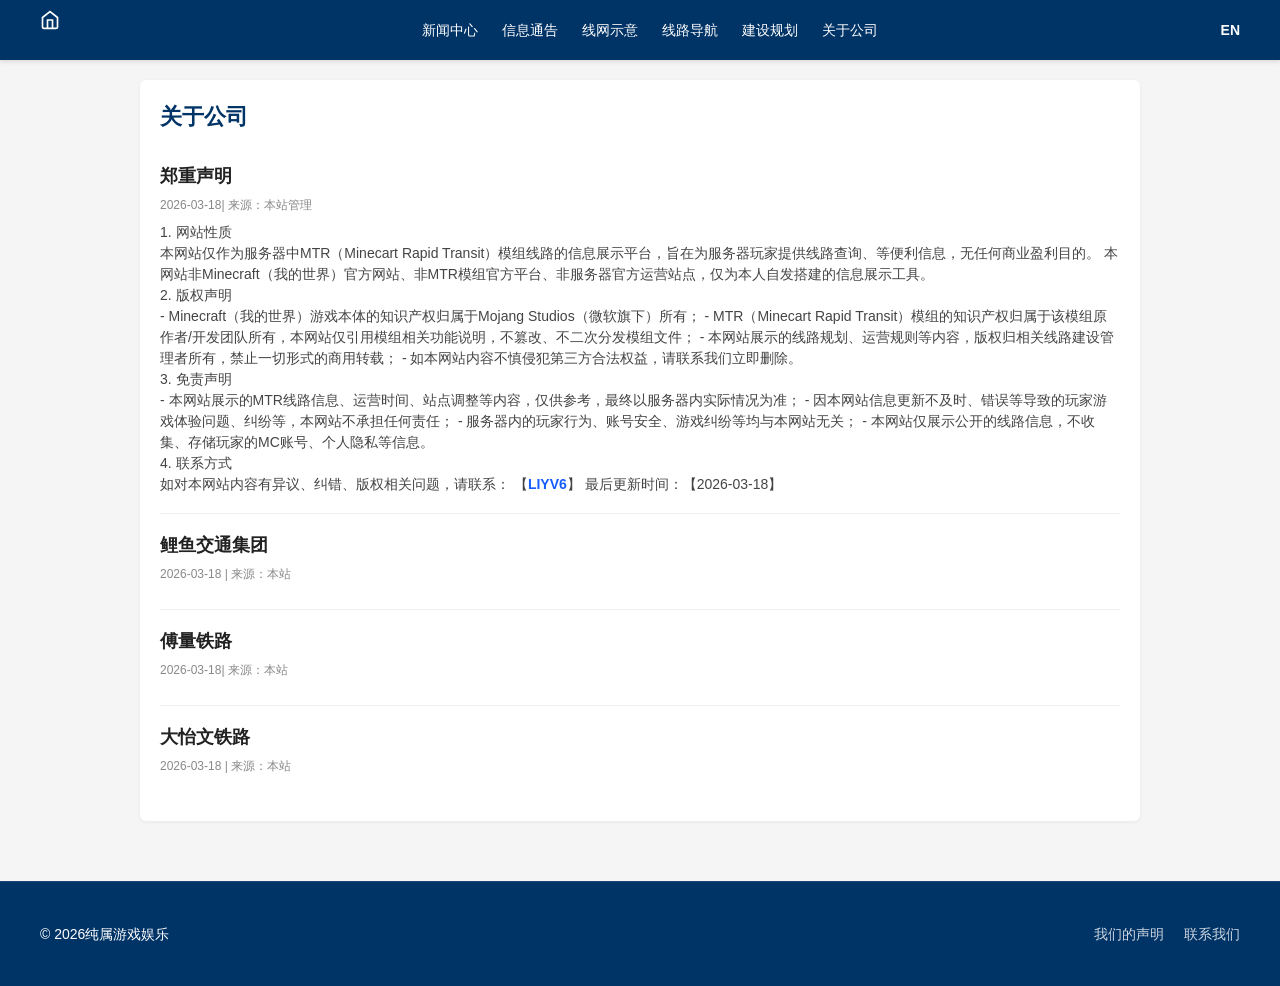
==== aboutcompany.html @ 9ed25877 "Add files via upload" ====
<!DOCTYPE html>
<html lang="zh-CN">
<head>
    <meta charset="UTF-8">
    <meta http-equiv="X-UA-Compatible" content="IE=edge">
    <meta name="viewport" content="width=device-width, initial-scale=1.0">
    <title>建设规划 - 服务器轨道交通一览</title>
    <link rel="stylesheet" href="css/style.css">
</head>
<body>
    <!-- 页面头部：主导航功能区，层级最高 -->
    <header class="site-header">
        <div class="header-container">
            <!-- 左侧-->
            <div class="logo-area">
                <!-- 首页-->
                <a href="index.html" class="home-icon">
                    <svg width="20" height="20" viewBox="0 0 24 24" fill="none" stroke="white" stroke-width="2">
                        <path d="M3 9l9-7 9 7v11a2 2 0 0 1-2 2H5a2 2 0 0 1-2-2z"></path>
                        <polyline points="9 22 9 12 15 12 15 22"></polyline>
                    </svg>
                </a>
            </div>

            <!-- 主导航菜单-->
            <nav class="main-nav">
                <ul class="nav-list">
                    <li class="nav-item"><a href="news.html" class="nav-link">新闻中心</a></li>
                    <li class="nav-item"><a href="notices.html" class="nav-link">信息通告</a></li>
                    <li class="nav-item"><a href="line-map.html" class="nav-link">线网示意</a></li>
                    <li class="nav-item"><a href="https://mtr-query.mcbar.cc" target="_blank" class="nav-link">线路导航</a></li>
                    <li class="nav-item"><a href="planning.html" class="nav-link">建设规划</a></li>
                    <li class="nav-item"><a href="aboutcompany.html" class="nav-link">关于公司</a></li>
                    <!-- 预留扩展位：可添加二级下拉菜单、额外导航项 -->
                </ul>
            </nav>

            <!-- 顶部-->
            <div class="header-right">
                <!-- 语言切换-->
                <a href="#" class="lang-link">EN</a>

                <!-- 预留扩展 -->
            </div>
        </div>
    </header>

    <main class="news-page">
        <div class="page-container">
            <h1 class="page-title">关于公司</h1>
            
            <div class="news-list" id="planList">
                <article class="news-item">
                    <h2 class="news-title">郑重声明</h2>
                    <p class="news-meta">2026-03-18| 来源：本站管理</p>
                    <p class="news-summary">
1. 网站性质<br>
本网站仅作为服务器中MTR（Minecart Rapid Transit）模组线路的信息展示平台，旨在为服务器玩家提供线路查询、等便利信息，无任何商业盈利目的。
本网站非Minecraft（我的世界）官方网站、非MTR模组官方平台、非服务器官方运营站点，仅为本人自发搭建的信息展示工具。<br>
2. 版权声明<br>
- Minecraft（我的世界）游戏本体的知识产权归属于Mojang Studios（微软旗下）所有；
- MTR（Minecart Rapid Transit）模组的知识产权归属于该模组原作者/开发团队所有，本网站仅引用模组相关功能说明，不篡改、不二次分发模组文件；
- 本网站展示的线路规划、运营规则等内容，版权归相关线路建设管理者所有，禁止一切形式的商用转载；
- 如本网站内容不慎侵犯第三方合法权益，请联系我们立即删除。<br>
3. 免责声明<br>
- 本网站展示的MTR线路信息、运营时间、站点调整等内容，仅供参考，最终以服务器内实际情况为准；
- 因本网站信息更新不及时、错误等导致的玩家游戏体验问题、纠纷等，本网站不承担任何责任；
- 服务器内的玩家行为、账号安全、游戏纠纷等均与本网站无关；
- 本网站仅展示公开的线路信息，不收集、存储玩家的MC账号、个人隐私等信息。<br>
4. 联系方式<br>
如对本网站内容有异议、纠错、版权相关问题，请联系：
【<a href="https://github.com/LIYV6" target="_blank" style="text-decoration: none; color: #165DFF; font-weight: 600;">LIYV6</a>】
最后更新时间：【2026-03-18】</p>
                </article>
                <article class="news-item">
                    <h3 class="news-title">鲤鱼交通集团 </h3>
                    <p class="news-meta">2026-03-18 | 来源：本站</p>
                    <p class="news-summary"></p>
                </article>
                <article class="news-item">
                    <h3 class="news-title">傅量铁路 </h3>
                    <p class="news-meta">2026-03-18| 来源：本站</p>
                    <p class="news-summary"></p>
                </article>
                <article class="news-item">
                    <h3 class="news-title">大怡文铁路</h3>
                    <p class="news-meta">2026-03-18 | 来源：本站</p>
                    <p class="news-summary"></p>
                </article>
            </div>
<!-- 预留翻页 -->
            <!-- <div class="pagination">
                <div class="pagination-right">&lt; 1 2 3 ... &gt;</div>
            </div> -->
        </div>
    </main>
<!-- 页脚 -->
    <footer class="site-footer">
        <div class="footer-container">
            <div class="footer-info">
                <p class="copyright">© 2026纯属游戏娱乐</p>
            </div>
             <div class="footer-links">
                <ul class="link-list">
                    <li class="link-item"><a href="aboutcompany.html" class="link">我们的声明</a></li>
                    <li class="link-item"><a href="https://github.com/LIYV6" target="_blank" class="link">联系我们</a></li>
                    <!-- 预留扩展位：可添加更多友情链接 -->
                    <!-- <li class="link-item"><a href="#" class="link more-link">更多>></a></li> -->
                </ul>
            </div>
        </div>
    </footer>
</body>
</html>
---- css/style.css ----
/* ==========================================
   全局样式重置与主题变量
   作用：统一浏览器默认样式，定义全局主题，一键修改配色/尺寸
   ========================================== */
* {
    margin: 0;
    padding: 0;
    box-sizing: border-box;
}

/* ==================================================
   合并 style1.css 的附加样式（保留注释原样）
   ================================================== */
/* \u5168\u5c40\u6837\u5f0f\u91cd\u7f6e */
* {
    margin: 0;
    padding: 0;
    box-sizing: border-box;
    font-family: "Microsoft Yahei", sans-serif;
}

body {
    background-color: #f5f5f5;
    /* 保持原有 overflow-x 设置，避免横向滚动 */
}

/* \u9876\u90e8\u5bfc\u822a\u6837\u5f0f (来自 style1) */
.site-header {
    background-color: #2c3e50; /* 覆盖原样式的背景色 */
    color: white;
    width: 100%;
    box-shadow: 0 2px 4px rgba(0,0,0,0.1);
}

.header-container {
    display: flex;
    justify-content: space-between;
    align-items: center;
    padding: 0 20px;
    height: 100%; /* 使用变量高度 */
}

.logo-area .home-icon {
    display: inline-block;
    color: white;
    text-decoration: none;
}

.main-nav .nav-list {
    display: flex;
    list-style: none;
    gap: 24px;
}

.nav-item .nav-link {
    color: white;
    text-decoration: none;
    font-size: 14px;
    transition: color 0.3s;
}

.nav-item .nav-link:hover {
    color: #3498db;
}

.header-right .lang-link {
    color: white;
    text-decoration: none;
    font-size: 14px;
}

/* \u4e0b\u62c9\u9009\u9879\u680f\u6837\u5f0f (来自 style1) */
.dropdown-bar {
    background-color: #2c3e50;
    height: 36px; /* 稍微变窄，避免遮挡下方内容 */
    display: flex;
    align-items: center;
    justify-content: center;
}

.dropdown-container {
    display: flex;
    align-items: center;
    gap: 12px;
    width: 360px; /* 缩窄下拉栏占用宽度 */
    max-width: 90%;
    background-color: rgba(255, 255, 255, 0.95);
    padding: 6px 8px;
    border-radius: 6px;
}

.map-select {
    padding: 6px 10px;
    border-radius: 4px;
    border: 1px solid #ddd;
    font-size: 14px;
    min-width: 160px;
    outline: none;
    background-color: white;
}

.info-btn {
    width: 32px;
    height: 32px;
    border-radius: 50%;
    border: none;
    background-color: #3498db;
    color: white;
    font-size: 16px;
    cursor: pointer;
    transition: background-color 0.3s;
}

.info-btn:hover {
    background-color: #2980b9;
}

/* \u5730\u56fe\u5bb9\u5668\u6837\u5f0f (来自 style1) */
.map-container {
    position: relative;
    width: 100vw;
    /* 减少对额外变量的依赖，确保在不同页面中图片可见 */
    height: calc(100vh - var(--header-height) - 40px);
    overflow: hidden;
    background-color: #eaeaea;
}

.subway-map {
    position: absolute;
    top: 50%;
    left: 50%;
    transform: translate(-50%, -50%);
    cursor: grab;
    transition: transform 0.1s ease;
    max-width: 100%;
    max-height: 100%;
}

.subway-map:active {
    cursor: grabbing;
}

/* \u7f29\u653e\u63a7\u5236\u6309\u94ae */
.control-buttons {
    position: absolute;
    bottom: 20px;
    right: 20px;
    display: flex;
    flex-direction: column;
    gap: 8px;
}

.control-btn {
    width: 48px;
    height: 48px;
    border-radius: 4px;
    border: none;
    background-color: rgba(44, 62, 80, 0.8);
    color: white;
    cursor: pointer;
    transition: background-color 0.3s;
}

.control-btn:hover {
    background-color: rgba(44, 62, 80, 1);
}

/* \u4fe1\u606f\u5f39\u7a97\u6837\u5f0f */
.info-modal {
    position: fixed;
    top: 0;
    left: 0;
    width: 100vw;
    height: 100vh;
    background-color: rgba(0, 0, 0, 0.5);
    display: none;
    justify-content: center;
    align-items: center;
    z-index: 999;
}

.info-modal {
    position: fixed;
    top: 0;
    left: 0;
    width: 100vw;
    height: 100vh;
    background-color: rgba(0, 0, 0, 0.5);
    display: none;
    justify-content: center;
    align-items: center;
    z-index: 999;
    padding: 20px;
    box-sizing: border-box;
}

.modal-content {
    background-color: white;
    padding: 20px;
    border-radius: 8px;
    width: 100%;
    max-width: 720px; /* 调整为更适合显示较多文字的宽度 */
    position: relative;
}

.close-btn {
    position: absolute;
    top: 12px;
    right: 12px;
    background: none;
    border: none;
    font-size: 24px;
    cursor: pointer;
    color: #666;
}

.modal-body {
    padding: 12px 20px 20px 20px;
    background-color: white;
    border-radius: 0 0 8px 8px;
    margin-top: 8px;
    width: 100%;
    max-width: 720px; /* 与 modal-content 保持一致 */
}

.modal-footer {
    padding: 16px 20px;
    background-color: #f5f5f5;
    border-radius: 0 0 8px 8px;
    font-size: 14px;
}

.modal-footer a {
    color: #3498db;
    text-decoration: none;
}

.modal-footer a:hover {
    text-decoration: underline;
}

/* 当弹窗显示时确保内容垂直堆叠并居中 */
.info-modal.show {
    display: flex;
    flex-direction: column;
    align-items: center;
}

.info-modal .modal-footer {
    max-width: 720px;
    width: 100%;
}

/* 根变量：全局主题配置，修改此处可一键更换主题 */
:root {
    /* 上海地铁品牌主色：红色 */
    --primary-color: #e60012;
    /* 功能区背景主色：深蓝色 */
    --secondary-color: #003366;
    /* 辅助色：白色（文字/图标） */
    --white-color: #ffffff;
    /* 正文默认色：深灰色 */
    --text-color: #333333;
    /* 导航hover高亮色 */
    --nav-hover-color: #ffcc00;
    /* 全局字体：跨平台无衬线字体 */
    --font-family: "Microsoft YaHei", "PingFang SC", sans-serif;
    /* 头部固定高度，方便布局计算 */
    --header-height: 60px;
    /* 功能区固定高度 */
    --function-height: 120px;
    /* 预留扩展变量：深色模式配色、圆角、动画时长等 */
}

html, body {
    height: 100%;
}

body {
    display: flex;
    flex-direction: column;
    min-height: 100vh;
    font-family: var(--font-family);
    color: var(--text-color);
    line-height: 1.5;
    overflow-x: hidden;
    /* 新增：避免内容被固定头部遮挡 */
    padding-top: var(--header-height);
}

/* 清除列表默认样式 */
ul, li {
    list-style: none;
}

/* 统一链接样式 */
a {
    text-decoration: none;
    color: inherit;
    transition: color 0.3s ease;
}

/* 图片自适应，避免溢出 */
img {
    max-width: 100%;
    height: auto;
    display: block;
}

/* 清除按钮默认样式 */
button {
    border: none;
    background: none;
    cursor: pointer;
    font-family: inherit;
    transition: all 0.3s ease;
}

/* 使页面主体（main）在可用空间中伸展，保证页脚位于视口底部 */
main {
    flex: 1 0 auto;
    display: block;
}

/* 清除输入框默认样式 */
input {
    font-family: inherit;
    outline: none;
    border: none;
}

/* ==========================================
   头部导航样式
   作用：固定在页面顶部，层级最高，保证在banner上方显示
   ========================================== */
.site-header {
    width: 100%;
    height: var(--header-height);
    /* 修改：从absolute改为fixed，实现顶部固定 */
    position: fixed;
    top: 0;
    left: 0;
    z-index: 999;
    background: rgba(0, 0, 0, 0.2);
    color: var(--white-color);
    /* 预留扩展：滚动时背景透明度变化 */
}

/* 头部容器：居中布局，限制最大宽度 */
.header-container {
    width: 100%;
    max-width: 1920px;
    margin: 0 auto;
    padding: 0 40px;
    height: 100%;
    display: flex;
    align-items: center;
    justify-content: space-between;
    background-color: #003366;
}

/* 左侧logo区域（仅保留home-icon） */
.logo-area {
    display: flex;
    align-items: center;
    gap: 20px;
}

.home-icon {
    display: flex;
    align-items: center;
    justify-content: center;
    width: 40px;
    height: 40px;
    border-radius: 50%;
}

.home-icon:hover {
    background: rgba(255, 255, 255, 0.2);
}

/* 主导航菜单 */
.main-nav {
    flex: 1;
    display: flex;
    justify-content: center;
}

.nav-list {
    display: flex;
    align-items: center;
    gap: 28px;
}

.nav-link {
    font-size: 16px;
    font-weight: 500;
    padding: 8px 0;
    position: relative;
}

/* 导航hover下划线动画 */
.nav-link::after {
    content: '';
    position: absolute;
    bottom: 0;
    left: 0;
    width: 0;
    height: 2px;
    background: var(--nav-hover-color);
    transition: width 0.3s ease;
}

.nav-link:hover {
    color: var(--nav-hover-color);
}

.nav-link:hover::after {
    width: 100%;
}

/* 顶部右侧功能区（仅保留语言切换） */
.header-right {
    display: flex;
    align-items: center;
    gap: 24px;
}

.lang-link {
    font-weight: 600;
    font-size: 16px;
    color: var(--white-color);
}

.lang-link:hover {
    color: var(--nav-hover-color);
}

/* ==========================================
   主视觉横幅区样式
   作用：全屏大图展示，适配不同屏幕尺寸
   ========================================== */
.hero-banner {
    width: 100%;
    height: calc(100vh - var(--header-height));
    position: relative;
    overflow: hidden;
}

.banner-bg {
    width: 100%;
    height: 100%;
}

.banner-img {
    width: 100%;
    height: 100%;
    object-fit: cover;
}

/* 站点标注：右下角定位 */
.banner-label {
    position: absolute;
    right: 40px;
    bottom: calc(var(--function-height) + 30px);
    color: var(--white-color);
    font-size: 14px;
    background: rgba(0, 0, 0, 0.3);
    padding: 6px 12px;
    border-radius: 4px;
}

/* ==========================================
   核心功能区样式
   作用：覆盖在banner底部，仅保留快捷功能按钮组
   ========================================== */
.function-wrapper {
    width: 100%;
    height: var(--function-height);
    position: absolute;
    bottom: 0;
    left: 0;
    background: rgba(0, 51, 102, 0.85);
    color: var(--white-color);
    display: flex;
    align-items: center;
    justify-content: center;
    padding: 0 40px;
    gap: 40px;
    z-index: 99;
}

/* 快捷功能按钮组（全屏居中） */
.shortcut-functions {
    width: 100%;
    display: flex;
    align-items: center;
    justify-content: space-between;
    gap: 10px;
    max-width: 1200px;
}

.function-item {
    flex: 1;
    text-align: center;
}

.function-link {
    display: flex;
    flex-direction: column;
    align-items: center;
    gap: 6px;
    padding: 10px 0;
    border-radius: 4px;
    transition: background 0.3s ease;
}

.function-link:hover {
    background: rgba(255, 255, 255, 0.1);
}

.function-icon {
    width: 36px;
    height: 36px;
    display: flex;
    align-items: center;
    justify-content: center;
}

.function-text {
    font-size: 14px;
    white-space: nowrap;
}

/* ==========================================
   右侧悬浮按钮样式
   作用：固定在页面右侧，垂直居中，层级最高
   ========================================== */
.float-buttons {
    position: fixed;
    right: 20px;
    top: 50%;
    transform: translateY(-50%);
    display: flex;
    flex-direction: column;
    gap: 15px;
    z-index: 999;
}

.float-btn {
    width: 48px;
    height: 48px;
    border-radius: 50%;
    background: var(--white-color);
    color: var(--secondary-color);
    box-shadow: 0 2px 10px rgba(0, 0, 0, 0.15);
    display: flex;
    align-items: center;
    justify-content: center;
}

.float-btn:hover {
    background: var(--secondary-color);
    color: var(--white-color);
    transform: scale(1.05);
}

/* ==========================================
   预留扩展区域样式
   作用：为后续新增内容模块提供基础样式
   ========================================== */
.content-extend {
    width: 100%;
    max-width: 1920px;
    margin: 0 auto;
    padding: 60px 40px;
}

.site-footer {
    width: 100%;
    background: var(--secondary-color);
    color: var(--white-color);
    padding: 40px;
}

/* ==========================================
   页脚样式
   作用：展示版权、备案信息，预留友情链接扩展
   ========================================== */
.site-footer {
    width: 100%;
    background: var(--secondary-color); /* 复用全局深蓝色变量，保持品牌统一 */
    color: rgba(255, 255, 255, 0.8); /* 浅白色文字，提升可读性 */
    padding: 40px 0;
    border-top: 1px solid rgba(255, 255, 255, 0.1); /* 顶部浅分割线 */
}

/* 页脚容器：居中布局，限制最大宽度 */
.footer-container {
    width: 100%;
    max-width: 1920px;
    margin: 0 auto;
    padding: 0 40px;
    display: flex;
    justify-content: space-between;
    align-items: center;
    flex-wrap: wrap; /* 移动端自动换行 */
    gap: 20px;
}

/* 版权与备案信息区 */
.footer-info {
    display: flex;
    flex-direction: column;
    gap: 8px;
}

.copyright {
    font-size: 14px;
    color: var(--white-color); /* 版权文字高亮 */
    font-weight: 500;
}

.icp-record {
    font-size: 12px;
    opacity: 0.7; /* 备案号弱化显示 */
}

/* 友情链接区 */
.footer-links {
    flex-shrink: 0; /* 避免链接区被压缩 */
}

.link-list {
    display: flex;
    align-items: center;
    gap: 20px;
    flex-wrap: wrap; /* 小屏自动换行 */
}

.link-item .link {
    font-size: 14px;
    transition: all 0.3s ease;
}

/* 链接hover效果：文字变亮+下划线 */
.link-item .link:hover {
    color: var(--white-color);
    opacity: 1;
    text-decoration: underline;
}

/* 更多链接特殊样式 */
.more-link {
    color: var(--nav-hover-color); /* 复用导航hover黄色，突出引导 */
    font-weight: 600;
}

/* ==========================================
   页脚响应式适配
   ========================================== */
@media screen and (max-width: 768px) {
    .footer-container {
        flex-direction: column;
        align-items: flex-start; /* 移动端左对齐 */
        padding: 0 20px;
    }
    
    .link-list {
        gap: 15px;
    }
    
    .copyright, .icp-record {
        font-size: 12px;
    }
}



/* ==========================================
   响应式适配预留
   作用：适配平板、移动端，可直接扩展完善
   ========================================== */
@media screen and (max-width: 1440px) {
    .nav-list {
        gap: 20px;
    }
    .function-text {
        font-size: 12px;
    }
}

@media screen and (max-width: 768px) {
    .header-container {
        padding: 0 20px;
    }
    .main-nav {
        display: none; /* 移动端可扩展为汉堡菜单 */
    }
    .function-wrapper {
        flex-direction: column;
        height: auto;
        padding: 20px;
        gap: 20px;
    }
    .shortcut-functions {
        flex-wrap: wrap;
    }
    .function-item {
        flex: 0 0 25%;
    }
}

/* ==========================================
   新闻/通告/建设规划 列表页面样式
   作用：顶部导航不变，列表从上到下排列，使用浅色细分割线，页脚右上方显示分页
   ========================================== */
.news-page {
    padding: 20px 0 60px; /* 顶部由固定头部覆盖，无需额外 margin-top */
}
.page-container {
    width: 100%;
    max-width: 1000px;
    margin: 0 auto;
    padding: 20px;
    background: #fff;
    border-radius: 6px;
    box-shadow: 0 1px 4px rgba(0,0,0,0.06);
}
.page-title {
    font-size: 22px;
    color: #003366;
    margin-bottom: 12px;
}
.news-list {
    display: block;
}
.news-item {
    padding: 18px 0;
    border-bottom: 1px solid rgba(0,0,0,0.06); /* 浅色细分割线 */
}
.news-item:last-child {
    border-bottom: none;
}
.news-title {
    font-size: 18px;
    color: #222;
    margin-bottom: 6px;
}
.news-meta {
    font-size: 12px;
    color: #888;
    margin-bottom: 8px;
}
.news-summary {
    font-size: 14px;
    color: #444;
}

.pagination {
    margin-top: 18px;
    display: flex;
    justify-content: flex-end; /* 右侧对齐 */
}
.pagination-right {
    background: transparent;
    color: #333;
    font-size: 14px;
    padding: 6px 8px;
}

/* 在页脚右侧上方显示分页小组件（针对页面底部） */
.site-footer + .pagination {
    position: relative;
}

@media screen and (max-width: 768px) {
    .page-container { padding: 12px; }
    .page-title { font-size: 18px; }
}


/* =========================================
   线网示意页面 - 下拉选项栏样式
   作用：和导航栏同高同色，包含下拉框+信息按钮
= */
.dropdown-bar {
    width: 100%;
    height: var(--header-height); /* 和导航栏同高 */
    background: rgba(0, 0, 0, 0.2); /* 和导航栏同色 */
    position: fixed;
    top: var(--header-height); /* 位于导航栏下方 */
    left: 0;
    z-index: 998; /* 低于导航栏，高于图片区 */
}

.dropdown-container {
    width: 100%;
    max-width: 1920px;
    height: 100%;
    margin: 0 auto;
    padding: 0 40px;
    display: flex;
    align-items: center;
    justify-content: space-between; /* 下拉框左，i按钮右 */
}

/* 下拉选项框：支持7汉字+20字母显示 */
.map-select {
    width: 300px; /* 7汉字≈70px + 20字母≈140px + 内边距≈90px */
    height: 40px;
    padding: 0 15px;
    font-size: 16px;
    border-radius: 4px;
    border: none;
    outline: none;
    background: white;
    color: #333;
}

/* 信息按钮：i图标 */
.info-btn {
    width: 40px;
    height: 40px;
    border-radius: 50%;
    background: white;
    color: #003366;
    font-size: 20px;
    font-weight: bold;
    cursor: pointer;
    transition: all 0.3s ease;
}

.info-btn:hover {
    background: #003366;
    color: white;
}

/* ==========================================
   线网示意页面 - 图片展示区域样式
   ========================================== */
.map-container {
    width: 100%;
    height: calc(100vh - var(--header-height) * 2); /* 减去导航栏+下拉栏高度 */
    position: fixed;
    top: calc(var(--header-height) * 2); /* 位于下拉栏下方 */
    left: 0;
    overflow: hidden; /* 隐藏超出区域的图片 */
    background: #f5f5f5;
}

/* 地铁线网图：初始居中，支持拖拽缩放 */
.subway-map {
    position: absolute;
    top: 50%;
    left: 50%;
    transform: translate(-50%, -50%);
    cursor: grab; /* 抓手样式 */
    transition: transform 0.05s ease; /* 拖拽平滑过渡 */
}

.subway-map:active {
    cursor: grabbing; /* 按住时抓手样式 */
}

/* 缩放控制按钮：右下角垂直排列 */
.control-buttons {
    position: absolute;
    bottom: 20px;
    right: 20px;
    display: flex;
    flex-direction: column;
    gap: 10px;
    z-index: 99;
}

.control-btn {
    width: 50px;
    height: 50px;
    border-radius: 4px;
    background: rgba(0, 51, 102, 0.8);
    color: white;
    font-size: 14px;
    cursor: pointer;
    transition: all 0.3s ease;
}

.control-btn:hover {
    background: rgba(0, 51, 102, 1);
    transform: scale(1.05);
}

/* ==========================================
   信息弹窗样式
   ========================================== */
.info-modal {
    display: none; /* 默认隐藏 */
    position: fixed;
    top: 0;
    left: 0;
    width: 100%;
    height: 100%;
    background: rgba(0, 0, 0, 0.5);
    z-index: 9999;
    align-items: center;
    justify-content: center;
}

.modal-content {
    width: 400px;
    background: white;
    padding: 20px;
    border-radius: 8px;
    position: relative;
}

.close-btn {
    position: absolute;
    top: 10px;
    right: 15px;
    font-size: 24px;
    cursor: pointer;
    color: #666;
}

.close-btn:hover {
    color: #e60012;
}

.modal-content h3 {
    color: #003366;
    margin-bottom: 10px;
}

.modal-content p {
    color: #333;
    line-height: 1.6;
}
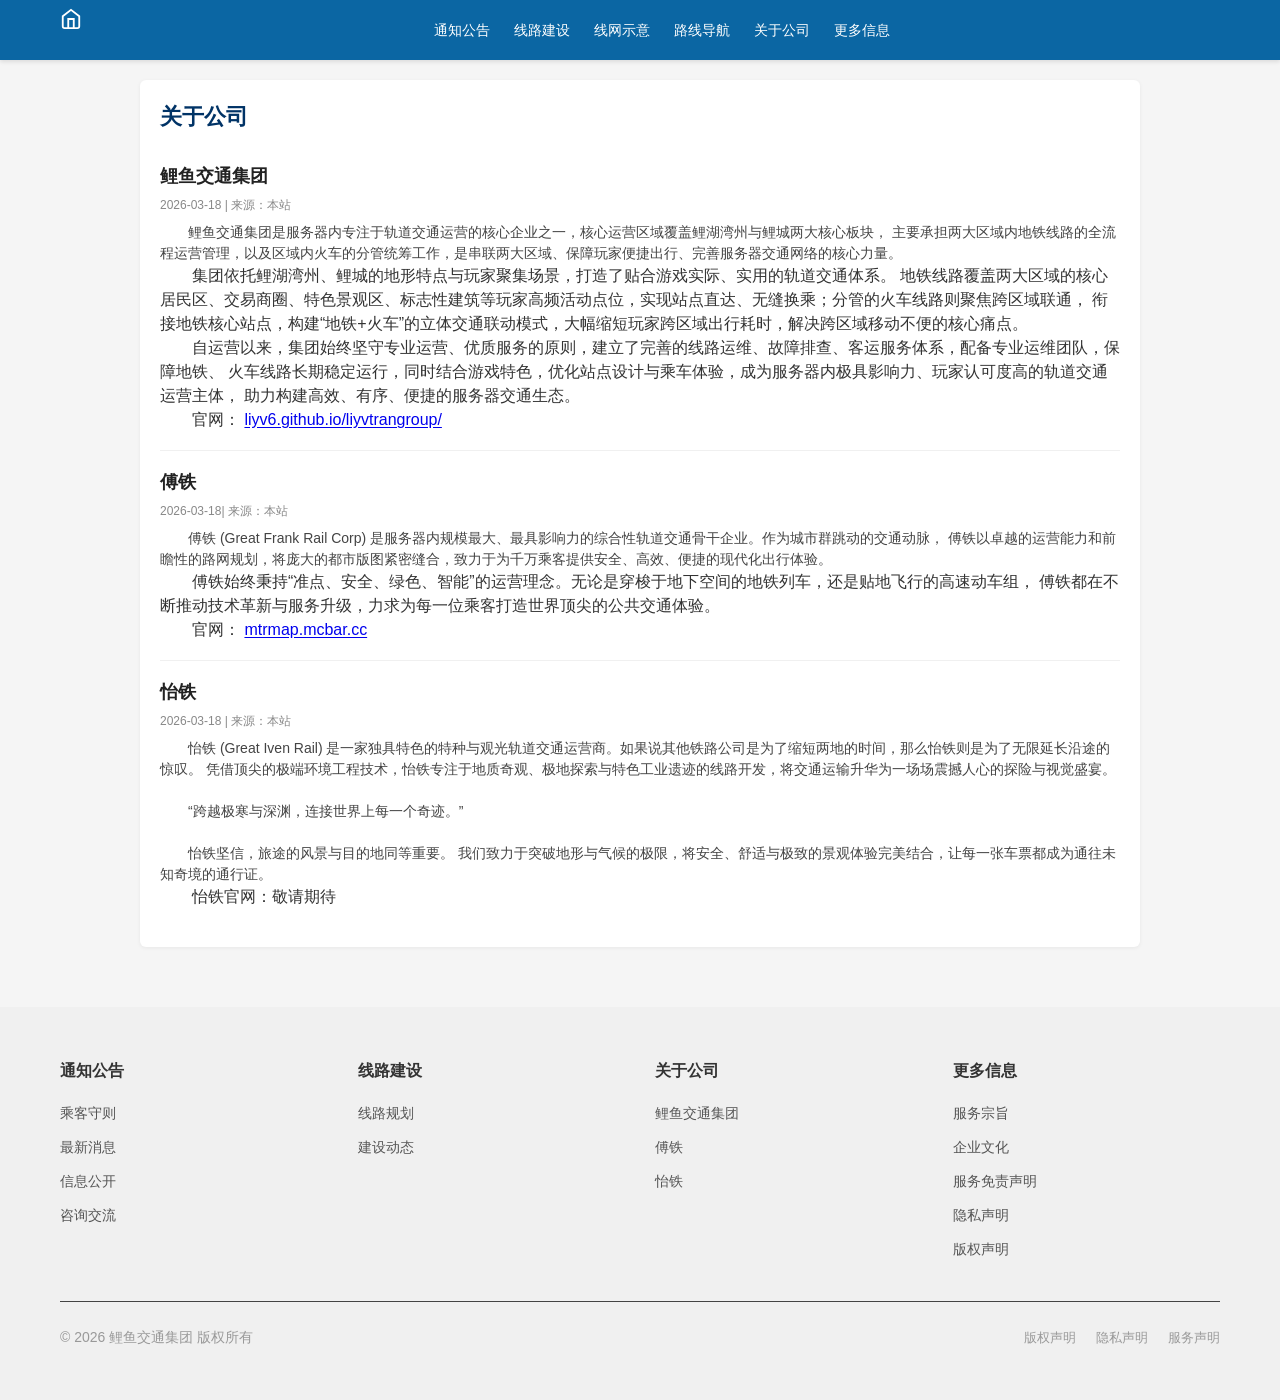
==== commit a1048d2d: "Add files via upload" ====
--- a/aboutcompany.html
+++ b/aboutcompany.html
@@ -8,38 +8,29 @@
     <link rel="stylesheet" href="css/style.css">
 </head>
 <body>
-    <!-- 页面头部：主导航功能区，层级最高 -->
+    <!-- 统一头部 -->
     <header class="site-header">
         <div class="header-container">
-            <!-- 左侧-->
             <div class="logo-area">
-                <!-- 首页-->
                 <a href="index.html" class="home-icon">
-                    <svg width="20" height="20" viewBox="0 0 24 24" fill="none" stroke="white" stroke-width="2">
+                    <svg viewBox="0 0 24 24" fill="none" stroke="white" stroke-width="2">
                         <path d="M3 9l9-7 9 7v11a2 2 0 0 1-2 2H5a2 2 0 0 1-2-2z"></path>
                         <polyline points="9 22 9 12 15 12 15 22"></polyline>
                     </svg>
                 </a>
             </div>
-
-            <!-- 主导航菜单-->
+            <button class="nav-toggle" aria-label="菜单">☰</button>
             <nav class="main-nav">
                 <ul class="nav-list">
-                    <li class="nav-item"><a href="news.html" class="nav-link">新闻中心</a></li>
-                    <li class="nav-item"><a href="notices.html" class="nav-link">信息通告</a></li>
-                    <li class="nav-item"><a href="line-map.html" class="nav-link">线网示意</a></li>
-                    <li class="nav-item"><a href="https://mtr-query.mcbar.cc" target="_blank" class="nav-link">线路导航</a></li>
-                    <li class="nav-item"><a href="planning.html" class="nav-link">建设规划</a></li>
+                    <li class="nav-item"><a href="notices.html" class="nav-link">通知公告</a></li>
+                    <li class="nav-item"><a href="lineplan.html" class="nav-link">线路建设</a></li>
+                    <li class="nav-item"><a href="linemap.html" class="nav-link">线网示意</a></li>
+                    <li class="nav-item"><a href="https://mtr-query.mcbar.cc" target="_blank" class="nav-link">路线导航</a></li>
                     <li class="nav-item"><a href="aboutcompany.html" class="nav-link">关于公司</a></li>
-                    <!-- 预留扩展位：可添加二级下拉菜单、额外导航项 -->
+                    <li class="nav-item"><a href="moreinfo.html" class="nav-link">更多信息</a></li>
                 </ul>
             </nav>
-
-            <!-- 顶部-->
             <div class="header-right">
-                <!-- 语言切换-->
-                <a href="#" class="lang-link">EN</a>
-
                 <!-- 预留扩展 -->
             </div>
         </div>
@@ -51,41 +42,57 @@
             
             <div class="news-list" id="planList">
                 <article class="news-item">
-                    <h2 class="news-title">郑重声明</h2>
-                    <p class="news-meta">2026-03-18| 来源：本站管理</p>
+                    <h3 class="news-title" id="liyu-transport-group">鲤鱼交通集团 </h3>
+                    <p class="news-meta">2026-03-18 | 来源：本站</p>
                     <p class="news-summary">
-1. 网站性质<br>
-本网站仅作为服务器中MTR（Minecart Rapid Transit）模组线路的信息展示平台，旨在为服务器玩家提供线路查询、等便利信息，无任何商业盈利目的。
-本网站非Minecraft（我的世界）官方网站、非MTR模组官方平台、非服务器官方运营站点，仅为本人自发搭建的信息展示工具。<br>
-2. 版权声明<br>
-- Minecraft（我的世界）游戏本体的知识产权归属于Mojang Studios（微软旗下）所有；
-- MTR（Minecart Rapid Transit）模组的知识产权归属于该模组原作者/开发团队所有，本网站仅引用模组相关功能说明，不篡改、不二次分发模组文件；
-- 本网站展示的线路规划、运营规则等内容，版权归相关线路建设管理者所有，禁止一切形式的商用转载；
-- 如本网站内容不慎侵犯第三方合法权益，请联系我们立即删除。<br>
-3. 免责声明<br>
-- 本网站展示的MTR线路信息、运营时间、站点调整等内容，仅供参考，最终以服务器内实际情况为准；
-- 因本网站信息更新不及时、错误等导致的玩家游戏体验问题、纠纷等，本网站不承担任何责任；
-- 服务器内的玩家行为、账号安全、游戏纠纷等均与本网站无关；
-- 本网站仅展示公开的线路信息，不收集、存储玩家的MC账号、个人隐私等信息。<br>
-4. 联系方式<br>
-如对本网站内容有异议、纠错、版权相关问题，请联系：
-【<a href="https://github.com/LIYV6" target="_blank" style="text-decoration: none; color: #165DFF; font-weight: 600;">LIYV6</a>】
-最后更新时间：【2026-03-18】</p>
+&emsp;&emsp;鲤鱼交通集团是服务器内专注于轨道交通运营的核心企业之一，核心运营区域覆盖鲤湖湾州与鲤城两大核心板块，
+主要承担两大区域内地铁线路的全流程运营管理，以及区域内火车的分管统筹工作，是串联两大区域、保障玩家便捷出行、完善服务器交通网络的核心力量。</p>
+<p>&emsp;&emsp;集团依托鲤湖湾州、鲤城的地形特点与玩家聚集场景，打造了贴合游戏实际、实用的轨道交通体系。
+地铁线路覆盖两大区域的核心居民区、交易商圈、特色景观区、标志性建筑等玩家高频活动点位，实现站点直达、无缝换乘；分管的火车线路则聚焦跨区域联通，
+衔接地铁核心站点，构建“地铁+火车”的立体交通联动模式，大幅缩短玩家跨区域出行耗时，解决跨区域移动不便的核心痛点。</p>
+<p>&emsp;&emsp;自运营以来，集团始终坚守专业运营、优质服务的原则，建立了完善的线路运维、故障排查、客运服务体系，配备专业运维团队，保障地铁、
+火车线路长期稳定运行，同时结合游戏特色，优化站点设计与乘车体验，成为服务器内极具影响力、玩家认可度高的轨道交通运营主体，
+助力构建高效、有序、便捷的服务器交通生态。</p>
+<p>&emsp;&emsp;官网：
+  <a href="https://liyv6.github.io/liyvtrangroup/"
+    target="_blank"
+    style="color: #0000ee; text-decoration: underline; text-underline-offset: 2px; cursor: pointer;"
+    onmouseover="this.style.color='#000099'; this.style.textDecoration='underline wavy #000099'"
+    onmouseout="this.style.color='#0000ee'; this.style.textDecoration='underline #0000ee'">
+    liyv6.github.io/liyvtrangroup/
+  </a>
+</p>
                 </article>
                 <article class="news-item">
-                    <h3 class="news-title">鲤鱼交通集团 </h3>
-                    <p class="news-meta">2026-03-18 | 来源：本站</p>
-                    <p class="news-summary"></p>
+                    <h3 class="news-title" id="fuliang-railway">傅铁 </h3>
+                    <p class="news-meta">2026-03-18| 来源：本站</p>
+                    <p class="news-summary">
+&emsp;&emsp;傅铁 (Great Frank Rail Corp) 是服务器内规模最大、最具影响力的综合性轨道交通骨干企业。作为城市群跳动的交通动脉，
+傅铁以卓越的运营能力和前瞻性的路网规划，将庞大的都市版图紧密缝合，致力于为千万乘客提供安全、高效、便捷的现代化出行体验。</p>
+<p>&emsp;&emsp;傅铁始终秉持“准点、安全、绿色、智能”的运营理念。无论是穿梭于地下空间的地铁列车，还是贴地飞行的高速动车组，
+傅铁都在不断推动技术革新与服务升级，力求为每一位乘客打造世界顶尖的公共交通体验。</p>
+<p>&emsp;&emsp;官网：
+  <a href="https://mtrmap.mcbar.cc" 
+    target="_blank"
+    style="color: #0000ee; text-decoration: underline; text-underline-offset: 2px; cursor: pointer;"
+    onmouseover="this.style.color='#000099'; this.style.textDecoration='underline wavy #000099'"
+    onmouseout="this.style.color='#0000ee'; this.style.textDecoration='underline #0000ee'">
+    mtrmap.mcbar.cc
+  </a>
+</p>
                 </article>
                 <article class="news-item">
-                    <h3 class="news-title">傅量铁路 </h3>
-                    <p class="news-meta">2026-03-18| 来源：本站</p>
-                    <p class="news-summary"></p>
-                </article>
-                <article class="news-item">
-                    <h3 class="news-title">大怡文铁路</h3>
+                    <h3 class="news-title" id="dayiwen-railway">怡铁</h3>
                     <p class="news-meta">2026-03-18 | 来源：本站</p>
-                    <p class="news-summary"></p>
+                    <p class="news-summary">
+&emsp;&emsp;怡铁 (Great Iven Rail) 是一家独具特色的特种与观光轨道交通运营商。如果说其他铁路公司是为了缩短两地的时间，那么怡铁则是为了无限延长沿途的惊叹。
+凭借顶尖的极端环境工程技术，怡铁专注于地质奇观、极地探索与特色工业遗迹的线路开发，将交通运输升华为一场场震撼人心的探险与视觉盛宴。
+<br/><br/>
+&emsp;&emsp;“跨越极寒与深渊，连接世界上每一个奇迹。”
+<br/><br/>
+&emsp;&emsp;怡铁坚信，旅途的风景与目的地同等重要。
+我们致力于突破地形与气候的极限，将安全、舒适与极致的景观体验完美结合，让每一张车票都成为通往未知奇境的通行证。</p>
+<p>&emsp;&emsp;怡铁官网：敬请期待</p>
                 </article>
             </div>
 <!-- 预留翻页 -->
@@ -95,20 +102,59 @@
         </div>
     </main>
 <!-- 页脚 -->
-    <footer class="site-footer">
-        <div class="footer-container">
-            <div class="footer-info">
-                <p class="copyright">© 2026纯属游戏娱乐</p>
+    <!-- 统一页脚（从首页复制的完整页脚） -->
+    <footer class="main-footer">
+        <div class="container" style="max-width:1200px; margin:0 auto; padding:20px;">
+            <!-- 页脚导航链接区域：分多列展示不同板块的辅助链接-->
+            <div class="footer-nav-grid">
+                <div class="footer-nav-column">
+                    <h4>通知公告</h4>
+                    <ul>
+                        <li><a href="notices.html#passenger-rule">乘客守则</a></li>
+                        <li><a href="#">最新消息</a></li>
+                        <li><a href="#">信息公开</a></li>
+                        <li><a href="#">咨询交流</a></li>
+                    </ul>
+                </div>
+                <div class="footer-nav-column">
+                    <h4>线路建设</h4>
+                    <ul>
+                        <li><a href="#">线路规划</a></li>
+                        <li><a href="#">建设动态</a></li>
+                    </ul>
+                </div>
+                <div class="footer-nav-column">
+                    <h4>关于公司</h4>
+                    <ul>
+                        <li><a href="#liyu-transport-group">鲤鱼交通集团</a></li>
+                        <li><a href="#fuliang-railway">傅铁</a></li>
+                        <li><a href="#dayiwen-railway">怡铁</a></li>
+                    </ul>
+                </div>
+                <div class="footer-nav-column">
+                    <h4>更多信息</h4>
+                    <ul>
+                        <li><a href="moreinfo.html#service-purpose">服务宗旨</a></li>
+                        <li><a href="moreinfo.html#corporate-culture">企业文化</a></li>
+                        <li><a href="moreinfo.html#service-disclaimer">服务免责声明</a></li>
+                        <li><a href="moreinfo.html#privacy-statement">隐私声明</a></li>
+                        <li><a href="moreinfo.html#copyright-statement">版权声明</a></li>
+                    </ul>
+                </div>
             </div>
-             <div class="footer-links">
-                <ul class="link-list">
-                    <li class="link-item"><a href="aboutcompany.html" class="link">我们的声明</a></li>
-                    <li class="link-item"><a href="https://github.com/LIYV6" target="_blank" class="link">联系我们</a></li>
-                    <!-- 预留扩展位：可添加更多友情链接 -->
-                    <!-- <li class="link-item"><a href="#" class="link more-link">更多>></a></li> -->
-                </ul>
+            <!-- 页脚分隔线 -->
+            <div class="footer-divider"></div>
+            <!-- 版权与合规信息区域：包含版权声明、合规链接 -->
+            <div class="footer-copyright">
+                <p>© 2026 鲤鱼交通集团 版权所有</p>
+                <div class="copyright-links">
+                    <a href="moreinfo.html#copyright-statement">版权声明</a>
+                    <a href="moreinfo.html#privacy-statement">隐私声明</a>
+                    <a href="moreinfo.html#service-disclaimer">服务声明</a>
+                </div>
             </div>
         </div>
     </footer>
+    <script src="js/main.js"></script>
 </body>
 </html>
--- a/css/style.css
+++ b/css/style.css
@@ -2,21 +2,18 @@
    全局样式重置与主题变量
    作用：统一浏览器默认样式，定义全局主题，一键修改配色/尺寸
    ========================================== */
+/*
+    style.css - 组织/清理版
+    说明：已合并重复的 reset、合并 modal、移除未在 HTML/JS 中引用的旧汉堡样式（.site-hamburger/.site-nav-menu），
+    并统一 hero 横幅规则。保留移动端使用的 .nav-toggle/.mobile-nav-panel/.mobile-nav-overlay。
+    修改日期：2026-03-19
+*/
+
+/* 全局重置 */
 * {
-    margin: 0;
-    padding: 0;
-    box-sizing: border-box;
-}
-
-/* ==================================================
-   合并 style1.css 的附加样式（保留注释原样）
-   ================================================== */
-/* \u5168\u5c40\u6837\u5f0f\u91cd\u7f6e */
-* {
-    margin: 0;
-    padding: 0;
-    box-sizing: border-box;
-    font-family: "Microsoft Yahei", sans-serif;
+        margin: 0;
+        padding: 0;
+        box-sizing: border-box;
 }
 
 body {
@@ -24,7 +21,6 @@
     /* 保持原有 overflow-x 设置，避免横向滚动 */
 }
 
-/* \u9876\u90e8\u5bfc\u822a\u6837\u5f0f (来自 style1) */
 .site-header {
     background-color: #2c3e50; /* 覆盖原样式的背景色 */
     color: white;
@@ -69,7 +65,7 @@
     font-size: 14px;
 }
 
-/* \u4e0b\u62c9\u9009\u9879\u680f\u6837\u5f0f (来自 style1) */
+/* 下拉选项栏样式  */
 .dropdown-bar {
     background-color: #2c3e50;
     height: 36px; /* 稍微变窄，避免遮挡下方内容 */
@@ -115,7 +111,7 @@
     background-color: #2980b9;
 }
 
-/* \u5730\u56fe\u5bb9\u5668\u6837\u5f0f (来自 style1) */
+/* 地图容器样式 */
 .map-container {
     position: relative;
     width: 100vw;
@@ -140,7 +136,7 @@
     cursor: grabbing;
 }
 
-/* \u7f29\u653e\u63a7\u5236\u6309\u94ae */
+/* 控制按钮样式 */
 .control-buttons {
     position: absolute;
     bottom: 20px;
@@ -165,8 +161,9 @@
     background-color: rgba(44, 62, 80, 1);
 }
 
-/* \u4fe1\u606f\u5f39\u7a97\u6837\u5f0f */
+/* 信息弹窗样式 */
 .info-modal {
+    /* 信息弹窗：单一、合并后的定义，页面中通过添加 .show 控制显示 */
     position: fixed;
     top: 0;
     left: 0;
@@ -176,20 +173,7 @@
     display: none;
     justify-content: center;
     align-items: center;
-    z-index: 999;
-}
-
-.info-modal {
-    position: fixed;
-    top: 0;
-    left: 0;
-    width: 100vw;
-    height: 100vh;
-    background-color: rgba(0, 0, 0, 0.5);
-    display: none;
-    justify-content: center;
-    align-items: center;
-    z-index: 999;
+    z-index: 9999;
     padding: 20px;
     box-sizing: border-box;
 }
@@ -276,6 +260,14 @@
     height: 100%;
 }
 
+/* 确保页面内锚点跳转时不会被固定头部遮挡 */
+[id] {
+    scroll-margin-top: calc(var(--header-height) + 12px);
+}
+
+/* 全局平滑滚动（页面内锚点/脚本滚动优先） */
+html { scroll-behavior: smooth; }
+
 body {
     display: flex;
     flex-direction: column;
@@ -336,30 +328,30 @@
 .site-header {
     width: 100%;
     height: var(--header-height);
-    /* 修改：从absolute改为fixed，实现顶部固定 */
     position: fixed;
     top: 0;
     left: 0;
     z-index: 999;
-    background: rgba(0, 0, 0, 0.2);
+    /* 顶部改为蓝色 */
+    background: #0b66a3; /* 深蓝 */
     color: var(--white-color);
-    /* 预留扩展：滚动时背景透明度变化 */
 }
 
 /* 头部容器：居中布局，限制最大宽度 */
 .header-container {
     width: 100%;
-    max-width: 1920px;
+    max-width: 1200px;
     margin: 0 auto;
-    padding: 0 40px;
+    padding: 0 20px;
     height: 100%;
     display: flex;
     align-items: center;
     justify-content: space-between;
-    background-color: #003366;
-}
-
-/* 左侧logo区域（仅保留home-icon） */
+    background-color: transparent;
+    position: relative; /* 允许内部绝对定位汉堡按钮 */
+}
+
+/* 左侧logo区域 */
 .logo-area {
     display: flex;
     align-items: center;
@@ -370,14 +362,22 @@
     display: flex;
     align-items: center;
     justify-content: center;
-    width: 40px;
-    height: 40px;
-    border-radius: 50%;
+    width: 44px;
+    height: 44px;
+    border-radius: 6px;
+    line-height: 0; /* 避 svg 垂直偏移 */
+}
+
+.home-icon svg {
+    display: block; /* 修复响应时 svg 偏离 */
+    width: 22px;
+    height: 22px;
 }
 
 .home-icon:hover {
-    background: rgba(255, 255, 255, 0.2);
-}
+    background: rgba(255,255,255,0.06);
+}
+
 
 /* 主导航菜单 */
 .main-nav {
@@ -390,51 +390,49 @@
     display: flex;
     align-items: center;
     gap: 28px;
+    /* 允许主导航在宽度不足时换行到多行 */
+    flex-wrap: nowrap; /* 默认不换行，媒体查询中修改为 wrap */
 }
 
 .nav-link {
     font-size: 16px;
     font-weight: 500;
-    padding: 8px 0;
     position: relative;
 }
 
-/* 导航hover下划线动画 */
-.nav-link::after {
-    content: '';
-    position: absolute;
-    bottom: 0;
-    left: 0;
-    width: 0;
-    height: 2px;
-    background: var(--nav-hover-color);
-    transition: width 0.3s ease;
-}
-
-.nav-link:hover {
-    color: var(--nav-hover-color);
-}
-
-.nav-link:hover::after {
-    width: 100%;
-}
-
-/* 顶部右侧功能区（仅保留语言切换） */
-.header-right {
-    display: flex;
-    align-items: center;
-    gap: 24px;
-}
-
-.lang-link {
-    font-weight: 600;
-    font-size: 16px;
-    color: var(--white-color);
-}
-
-.lang-link:hover {
-    color: var(--nav-hover-color);
-}
+/* 导航交互样式（hover/active/underline） */
+.nav-link.active { background: #ff8a00; color: #fff; }
+.nav-link::after{ content: ''; position: absolute; bottom:0; left:0; width:0; height:2px; background:var(--nav-hover-color); transition: width 0.3s ease; }
+.nav-link:hover{ color: var(--nav-hover-color); }
+.nav-link:hover::after{ width:100%; }
+
+/* ==========================
+   移动端导航（当前项目使用 .nav-toggle + .mobile-nav-panel）
+   说明：在窄屏时隐藏主导航，显示右侧汉堡按钮（使用 .nav-toggle），点击展开右侧滑出菜单
+   ========================== */
+
+.nav-toggle{ display: none; background:none; color:var(--white-color); font-size:22px; line-height:1; width:44px; height:44px; border-radius:6px; }
+
+.mobile-nav-panel{ position:fixed; top:var(--header-height); right:0; width:260px; max-width:80vw; background:#0b66a3; color:white; box-shadow:-8px 0 24px rgba(0,0,0,0.15); transform:translateY(-10px); opacity:0; visibility:hidden; transition: opacity 220ms ease, transform 220ms ease; --menu-clip-x:100%; --menu-clip-y:0px; --menu-clip-radius:0px; clip-path: circle(var(--menu-clip-radius) at var(--menu-clip-x) var(--menu-clip-y)); z-index:1000; border-bottom-left-radius:8px; border-top-left-radius:8px; overflow:hidden; }
+
+.mobile-nav-panel.active{ transform:translateY(0); opacity:1; visibility:visible; left:0; right:0; width:100%; max-width:none; border-bottom-left-radius:0; border-top-left-radius:0; transition: clip-path 360ms ease, opacity 220ms ease, transform 220ms ease; }
+
+.mobile-nav-panel .mobile-nav-list{ display:flex; flex-direction:column; }
+.mobile-nav-panel .mobile-nav-item a{ display:block; padding:14px 18px; color:white; border-bottom:1px solid rgba(255,255,255,0.06); }
+
+.nav-toggle.active{ font-size:20px; }
+
+/* 半透明遮罩，当移动面板展开时显示，点击可关闭 */
+.mobile-nav-overlay{ position:fixed; inset:var(--header-height) 0 0 0; top:var(--header-height); left:0; right:0; bottom:0; background:rgba(0,0,0,0.35); opacity:0; visibility:hidden; transition:opacity 200ms ease; z-index:990; }
+.mobile-nav-overlay.active{ opacity:1; visibility:visible; }
+
+/* 窄屏断点 */
+@media (max-width: 900px){ .main-nav{ display:none; } .nav-toggle{ display:inline-flex; align-items:center; justify-content:center; position:absolute; right:16px; top:50%; transform:translateY(-50%); } }
+@media (max-width:420px){ .mobile-nav-panel{ width:86vw; } }
+
+
+/* 注意：旧版 .site-hamburger / .site-nav-menu 规则已移除，因为当前模板使用 .nav-toggle + .mobile-nav-panel 组合实现移动端导航。
+    如需恢复旧方案，可参考项目历史记录。 */
 
 /* ==========================================
    主视觉横幅区样式
@@ -442,20 +440,28 @@
    ========================================== */
 .hero-banner {
     width: 100%;
+    /* 占据整个视口高度，减去固定头部高度，确保大图“覆盖一个屏幕” */
     height: calc(100vh - var(--header-height));
     position: relative;
     overflow: hidden;
+    z-index: 0; /* 在 header 之下 */
 }
 
 .banner-bg {
     width: 100%;
     height: 100%;
+    display: flex;
+    align-items: center;
+    justify-content: center;
 }
 
 .banner-img {
-    width: 100%;
-    height: 100%;
-    object-fit: cover;
+    max-width: 100%;
+    max-height: 100%;
+    width: auto;
+    height: auto;
+    object-fit: contain; /* 保证整张图完整可见 */
+    display: block;
 }
 
 /* 站点标注：右下角定位 */
@@ -565,149 +571,257 @@
     transform: scale(1.05);
 }
 
+/* 汉堡菜单按钮（移动端） */
+.nav-toggle {
+    display: none;
+    background: none;
+    border: none;
+    color: var(--white-color);
+    font-size: 22px;
+    padding: 6px 10px;
+    cursor: pointer;
+}
+
+/* 当导航打开时的样式 */
+.nav-list.open {
+    display: flex;
+    flex-direction: column;
+    position: absolute;
+    top: var(--header-height);
+    left: 0;
+    right: 0;
+    background: #0b66a3;
+    padding: 12px 16px;
+    gap: 8px;
+    z-index: 999;
+}
+
+/* 小屏时调整页脚为单列堆叠并增加内边距 */
+@media (max-width: 768px) {
+    .nav-toggle { display: inline-block; }
+    .main-nav { display: block; }
+    .nav-list { display: none; }
+    .nav-list.open { display: flex; }
+
+    .footer-nav-grid {
+        grid-template-columns: 1fr;
+        gap: 18px;
+    }
+    .main-footer { padding: 24px 0; }
+    .container[style] { padding-left: 16px; padding-right: 16px; }
+}
+
 /* ==========================================
    预留扩展区域样式
    作用：为后续新增内容模块提供基础样式
    ========================================== */
 .content-extend {
     width: 100%;
-    max-width: 1920px;
+    max-width: 1200px;
     margin: 0 auto;
-    padding: 60px 40px;
-}
-
-.site-footer {
-    width: 100%;
-    background: var(--secondary-color);
-    color: var(--white-color);
-    padding: 40px;
+    padding: 12px 12px; /* 进一步减少外层间距 */
+}
+
+/* 卡片化每个分区 */
+.section-card {
+    background: #fff;
+    border-radius: 8px;
+    padding: 10px 12px;
+    box-shadow: 0 4px 10px rgba(0,0,0,0.05);
+    margin-bottom: 6px; /* 小间隙，卡片不相连 */
+}
+
+/* 减少 section 之间间距 */
+.page-section {
+    margin-bottom: 6px; /* 更紧凑 */
+}
+
+.banner-img { display: block; }
+
+.section-card h2 { margin: 0 0 8px 0; font-size: 18px; }
+.section-card .preview-item { margin: 0 0 6px 0; }
+.section-card p { margin: 0 0 8px 0; }
+
+/* Hero 横幅：统一规则，优先保证图片完整可见（object-fit: contain）并占据视口-头部高度 */
+/* Hero 横幅：覆盖整个视口（cover），并在 header 之下显示，保持页面其余内容不被遮挡 */
+
+/* Hero 横幅：使用背景图作为整页背景并保留顶部 3/4 空白区域
+   设计说明：
+   - 背景图由 .hero-banner 的 background-image 提供，使用 cover 保证视觉填充。
+   - 通过 .hero-inner 将可见交互区域限制在底部 25%（1/4），顶部 75% 为预留空白区。
+   - 使用 margin-top 负值补偿 body 的 padding-top（header 固定高度）。
+*/
+.hero-banner {
+    width: 100%;
+    height: calc(100vh); /* 首屏高度占满视口（不包含 header，因为 body 有 padding-top） */
+    margin-top: 0;
+    min-height: 480px;
+    position: relative;
+    overflow: hidden;
+    z-index: 0;
+}
+
+.hero-banner .banner-img {
+    width: 100%;
+    height: calc(100vh - var(--header-height));
+    object-fit: cover;
+    display: block;
+}
+
+/* Scroll snap：使首屏与次屏在竖直滚动时产生平滑对齐过渡 */
+#snap-container {
+    scroll-snap-type: y mandatory;
+    scroll-behavior: smooth; /* 现代浏览器平滑滚动 */
+}
+
+.snap-page {
+    scroll-snap-align: start;
+    min-height: calc(100vh - var(--header-height));
+}
+
+/* 微交互：为从第一屏滑动到第二屏添加淡入过渡 */
+#second-screen { animation: fadeInUp 420ms ease both; }
+@keyframes fadeInUp {
+    from { opacity: 0; transform: translateY(18px); }
+    to { opacity: 1; transform: translateY(0); }
+}
+
+/* hero-inner 固定在底部 25% 区域，用于放置标注/按钮/CTA 等 */
+.hero-inner {
+    position: absolute;
+    left: 0;
+    right: 0;
+    bottom: 0;
+    height: 25vh; /* 底部 25% 可见互动区域 */
+    min-height: 120px; /* 可根据需要调整 */
+    display: flex;
+    align-items: center;
+    justify-content: flex-end; /* 右下角放置 label */
+    padding: 0 20px 20px 20px;
+    z-index: 2;
+}
+
+/* 可选遮罩与标注 */
+.hero-banner .banner-overlay { position: absolute; inset:0; background: rgba(0,0,0,0.0); z-index:1; }
+.hero-banner .banner-label { color:#fff; background: rgba(0,0,0,0.35); padding:6px 10px; border-radius:4px; }
+
+/* 轮播功能已移除：原有 .carousel-slides/.slide 规则已删除 */
+/* 导航自适应：中等宽度行为已恢复为不换行，窄屏隐藏主导航仅显示汉堡按钮 */
+/* 保持导航不换行（默认行为，窄屏通过其他 media query 隐藏主导航） */
+@media (max-width: 900px) {
+    .main-nav { display: none; }
+    .nav-toggle { display: inline-flex; }
 }
 
 /* ==========================================
    页脚样式
    作用：展示版权、备案信息，预留友情链接扩展
    ========================================== */
-.site-footer {
-    width: 100%;
-    background: var(--secondary-color); /* 复用全局深蓝色变量，保持品牌统一 */
-    color: rgba(255, 255, 255, 0.8); /* 浅白色文字，提升可读性 */
-    padding: 40px 0;
-    border-top: 1px solid rgba(255, 255, 255, 0.1); /* 顶部浅分割线 */
-}
-
-/* 页脚容器：居中布局，限制最大宽度 */
-.footer-container {
-    width: 100%;
-    max-width: 1920px;
-    margin: 0 auto;
-    padding: 0 40px;
+.main-footer {
+    width: 100%;
+    background-color: #f0f0f0; /* 灰色背景 */
+    color: #333333;
+    padding: 32px 0;
+}
+
+/* 页脚导航网格布局：4列等宽 */
+.footer-nav-grid {
+    display: grid;
+    grid-template-columns: repeat(4, 1fr);
+    gap: 30px;
+    margin-bottom: 40px;
+}
+
+/* 单个导航列标题样式 */
+.footer-nav-column h4 {
+    font-size: 16px;
+    font-weight: 600;
+    margin-bottom: 18px;
+    color: var(--mtr-text-white);
+}
+
+/* 导航链接列表样式 */
+.footer-nav-column ul {
+    display: flex;
+    flex-direction: column;
+    gap: 10px;
+}
+
+.footer-nav-column ul li a {
+    font-size: 14px;
+    color: #cccccc;
+    transition: color 0.2s ease;
+}
+
+/* 全站：页脚链接颜色统一为深灰，便于阅读（可全局覆盖） */
+.main-footer .footer-nav-column ul li a { color: #555; }
+
+/* 链接hover效果：变白，显示下划线 */
+.footer-nav-column ul li a:hover {
+    color: var(--mtr-text-white);
+    text-decoration: underline;
+}
+
+/* 页脚分隔线 */
+.footer-divider {
+    width: 100%;
+    height: 1px;
+    background-color: #444444;
+    margin-bottom: 25px;
+}
+
+/* 版权信息区域样式 */
+.footer-copyright {
     display: flex;
     justify-content: space-between;
     align-items: center;
-    flex-wrap: wrap; /* 移动端自动换行 */
+    flex-wrap: wrap;
+    gap: 15px;
+}
+
+.footer-copyright p {
+    font-size: 14px;
+    color: #999999;
+}
+
+/* 版权链接样式 */
+.copyright-links {
+    display: flex;
     gap: 20px;
 }
 
-/* 版权与备案信息区 */
-.footer-info {
-    display: flex;
-    flex-direction: column;
-    gap: 8px;
-}
-
-.copyright {
-    font-size: 14px;
-    color: var(--white-color); /* 版权文字高亮 */
-    font-weight: 500;
-}
-
-.icp-record {
-    font-size: 12px;
-    opacity: 0.7; /* 备案号弱化显示 */
-}
-
-/* 友情链接区 */
-.footer-links {
-    flex-shrink: 0; /* 避免链接区被压缩 */
-}
-
-.link-list {
-    display: flex;
-    align-items: center;
-    gap: 20px;
-    flex-wrap: wrap; /* 小屏自动换行 */
-}
-
-.link-item .link {
-    font-size: 14px;
-    transition: all 0.3s ease;
-}
-
-/* 链接hover效果：文字变亮+下划线 */
-.link-item .link:hover {
-    color: var(--white-color);
-    opacity: 1;
+.copyright-links a {
+    font-size: 13px;
+    color: #999999;
+    transition: color 0.2s ease;
+}
+
+.copyright-links a:hover {
+    color: var(--mtr-text-white);
     text-decoration: underline;
 }
 
-/* 更多链接特殊样式 */
-.more-link {
-    color: var(--nav-hover-color); /* 复用导航hover黄色，突出引导 */
-    font-weight: 600;
-}
-
-/* ==========================================
-   页脚响应式适配
-   ========================================== */
-@media screen and (max-width: 768px) {
-    .footer-container {
-        flex-direction: column;
-        align-items: flex-start; /* 移动端左对齐 */
-        padding: 0 20px;
+/* ========================================
+   响应式适配样式
+   作用：针对不同屏幕尺寸调整布局，保证移动端、平板端的浏览体验，适配主流设备尺寸
+   ======================================== */
+/* 旧的 .site-hamburger/.site-nav-menu 已在本次重构中移除（见顶部说明） */
+
+/* 响应式（手机）调优：版权区堆叠 */
+@media (max-width: 768px) {
+    .footer-copyright { flex-direction: column; align-items: flex-start; }
+    .copyright-links { flex-wrap: wrap; }
+}
+
+/* 小屏手机适配：屏幕宽度小于480px时生效 */
+@media (max-width: 480px) {
+    /* 页脚导航：2列改1列 */
+    .footer-nav-grid {
+        grid-template-columns: 1fr;
     }
-    
-    .link-list {
-        gap: 15px;
-    }
-    
-    .copyright, .icp-record {
-        font-size: 12px;
-    }
-}
-
-
-
-/* ==========================================
-   响应式适配预留
-   作用：适配平板、移动端，可直接扩展完善
-   ========================================== */
-@media screen and (max-width: 1440px) {
-    .nav-list {
-        gap: 20px;
-    }
-    .function-text {
-        font-size: 12px;
-    }
-}
-
-@media screen and (max-width: 768px) {
-    .header-container {
-        padding: 0 20px;
-    }
-    .main-nav {
-        display: none; /* 移动端可扩展为汉堡菜单 */
-    }
-    .function-wrapper {
-        flex-direction: column;
-        height: auto;
-        padding: 20px;
-        gap: 20px;
-    }
-    .shortcut-functions {
-        flex-wrap: wrap;
-    }
-    .function-item {
-        flex: 0 0 25%;
+    /* 顶部快捷链接：只保留联系我们 */
+    .top-quick-links a:nth-child(n+2) {
+        display: none;
     }
 }
 
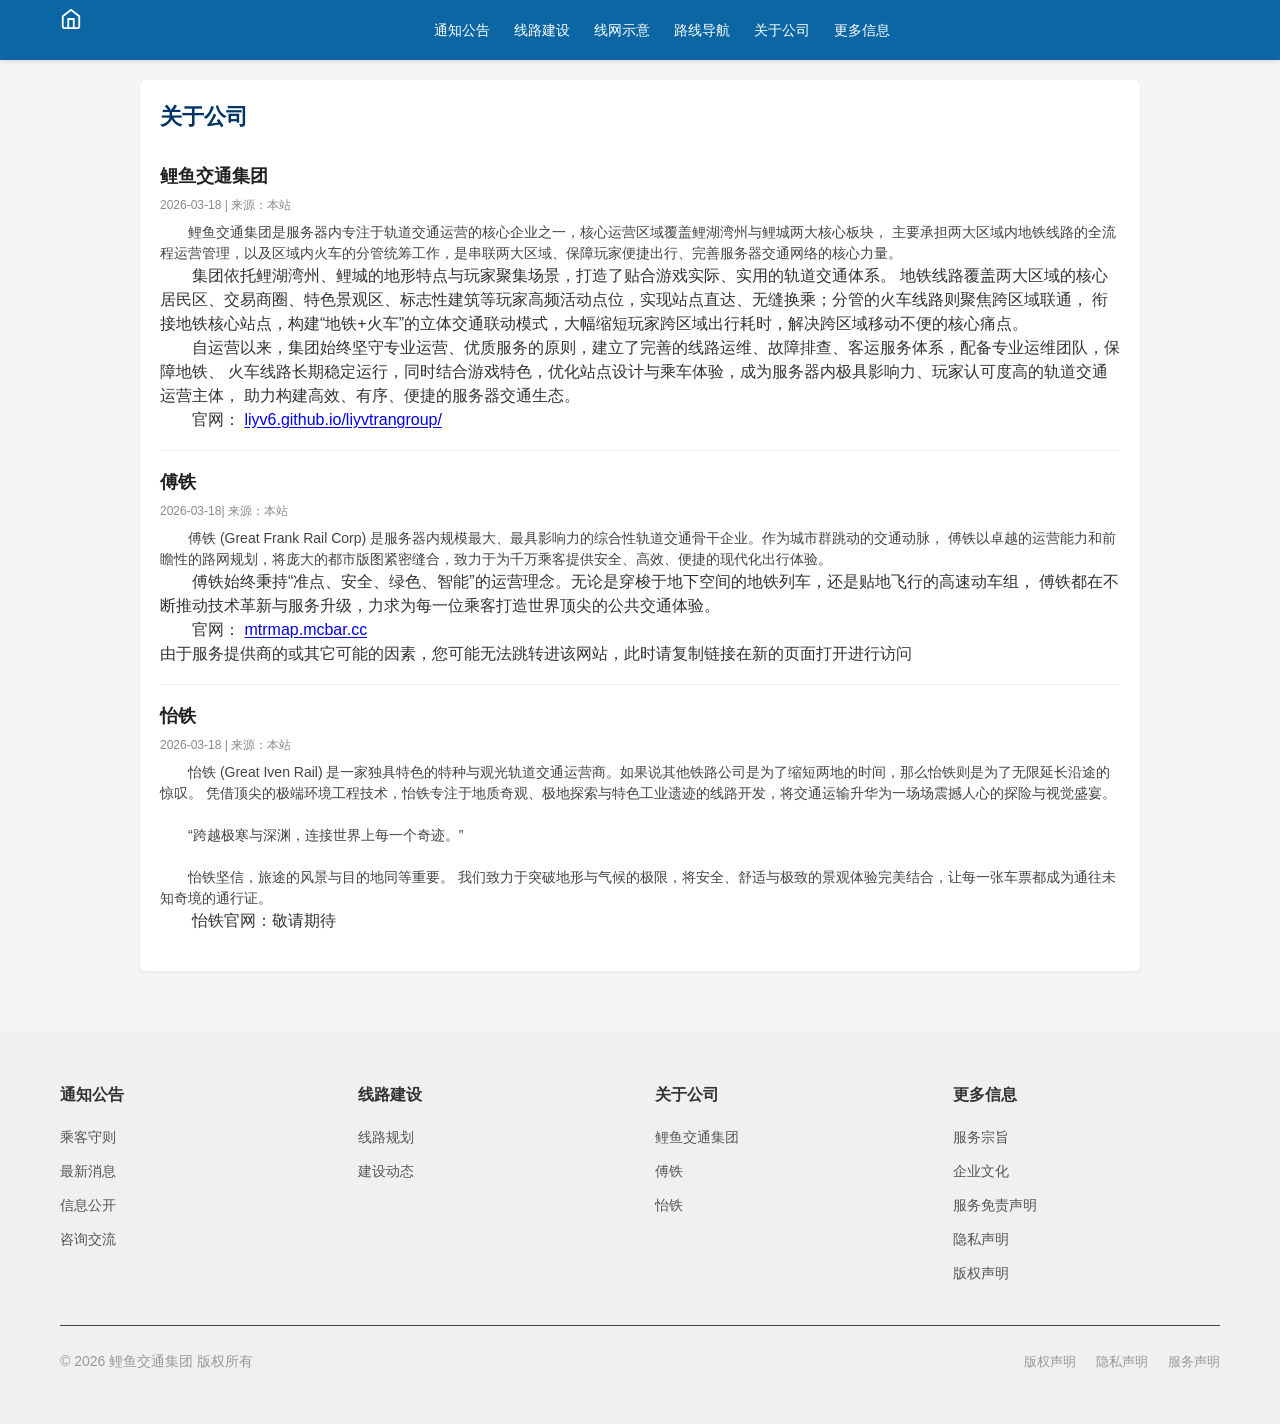
==== commit 6bde7ba2: "Update aboutcompany.html" ====
--- a/aboutcompany.html
+++ b/aboutcompany.html
@@ -79,7 +79,7 @@
     onmouseout="this.style.color='#0000ee'; this.style.textDecoration='underline #0000ee'">
     mtrmap.mcbar.cc
   </a>
-</p>
+</p><p>由于服务提供商的或其它可能的因素，您可能无法跳转进该网站，此时请复制链接在新的页面打开进行访问</p>
                 </article>
                 <article class="news-item">
                     <h3 class="news-title" id="dayiwen-railway">怡铁</h3>
@@ -157,4 +157,4 @@
     </footer>
     <script src="js/main.js"></script>
 </body>
-</html>+</html>
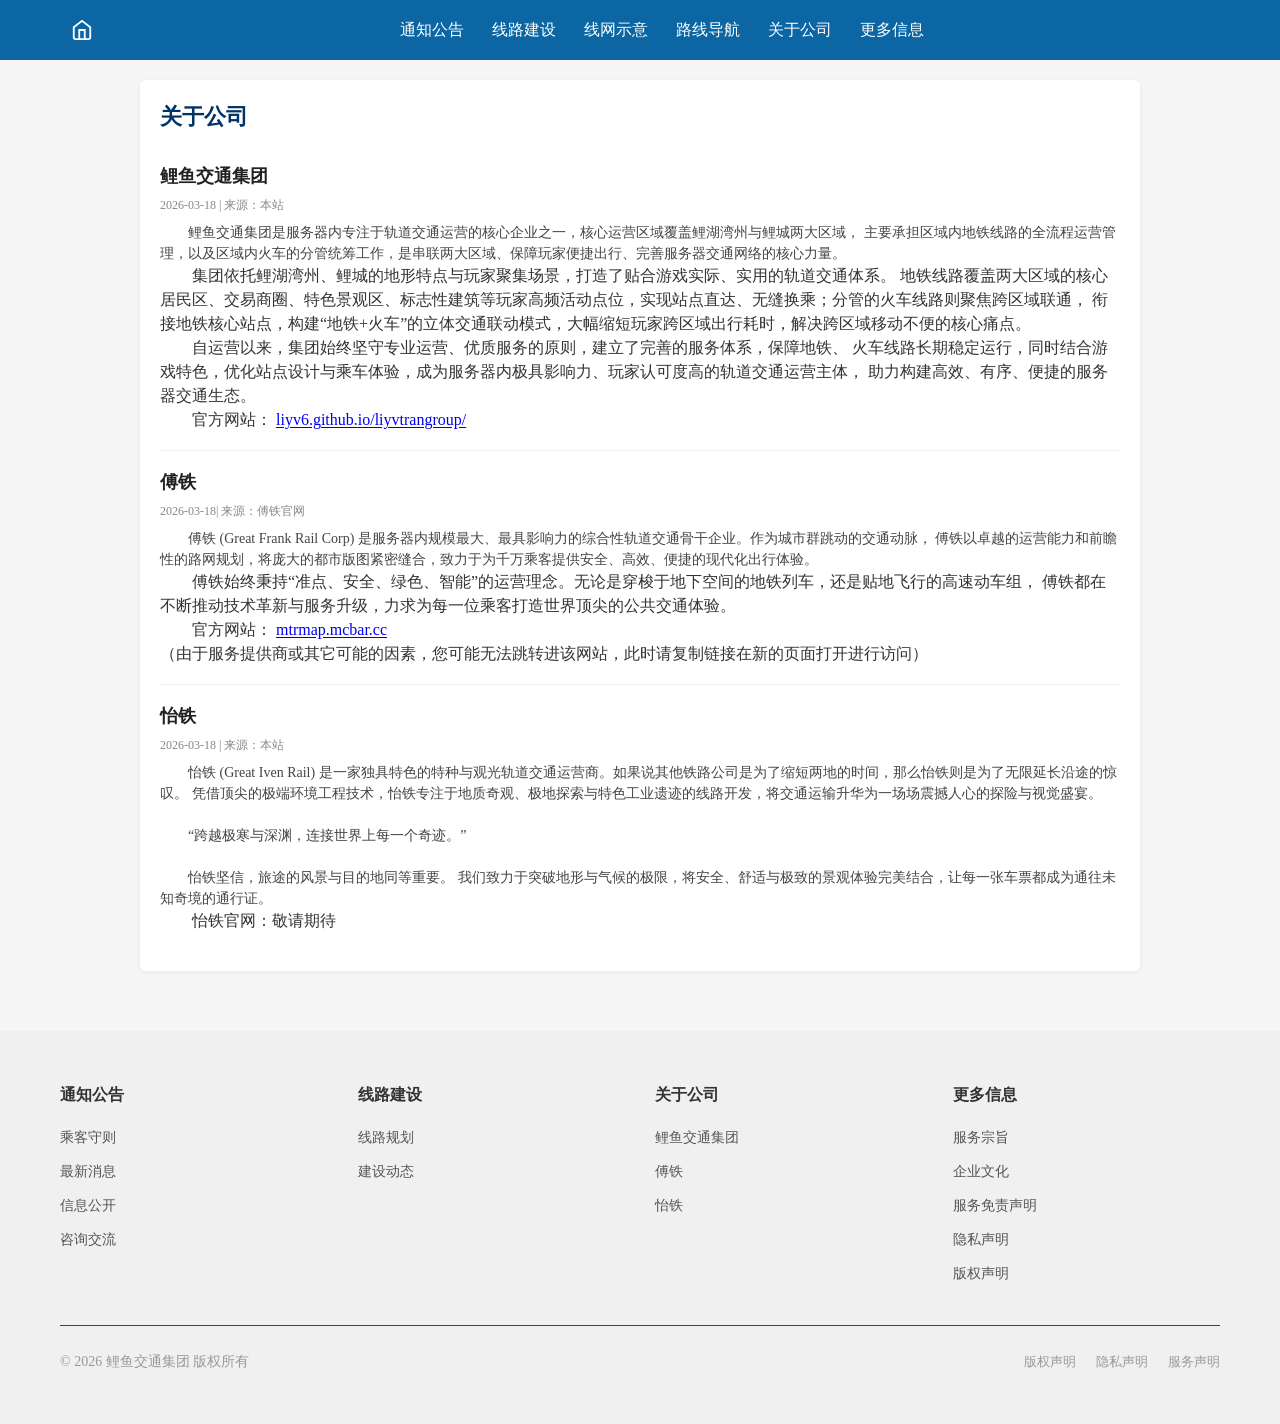
==== commit 512194e6: "Add files via upload 优化了注释，修复了已知问题" ====
--- a/aboutcompany.html
+++ b/aboutcompany.html
@@ -4,7 +4,7 @@
     <meta charset="UTF-8">
     <meta http-equiv="X-UA-Compatible" content="IE=edge">
     <meta name="viewport" content="width=device-width, initial-scale=1.0">
-    <title>建设规划 - 服务器轨道交通一览</title>
+    <title>关于公司</title>
     <link rel="stylesheet" href="css/style.css">
 </head>
 <body>
@@ -30,9 +30,9 @@
                     <li class="nav-item"><a href="moreinfo.html" class="nav-link">更多信息</a></li>
                 </ul>
             </nav>
-            <div class="header-right">
-                <!-- 预留扩展 -->
-            </div>
+            <!-- <div class="header-right">
+                预留扩展
+            </div> -->
         </div>
     </header>
 
@@ -45,15 +45,15 @@
                     <h3 class="news-title" id="liyu-transport-group">鲤鱼交通集团 </h3>
                     <p class="news-meta">2026-03-18 | 来源：本站</p>
                     <p class="news-summary">
-&emsp;&emsp;鲤鱼交通集团是服务器内专注于轨道交通运营的核心企业之一，核心运营区域覆盖鲤湖湾州与鲤城两大核心板块，
-主要承担两大区域内地铁线路的全流程运营管理，以及区域内火车的分管统筹工作，是串联两大区域、保障玩家便捷出行、完善服务器交通网络的核心力量。</p>
+&emsp;&emsp;鲤鱼交通集团是服务器内专注于轨道交通运营的核心企业之一，核心运营区域覆盖鲤湖湾州与鲤城两大区域，
+主要承担区域内地铁线路的全流程运营管理，以及区域内火车的分管统筹工作，是串联两大区域、保障玩家便捷出行、完善服务器交通网络的核心力量。</p>
 <p>&emsp;&emsp;集团依托鲤湖湾州、鲤城的地形特点与玩家聚集场景，打造了贴合游戏实际、实用的轨道交通体系。
 地铁线路覆盖两大区域的核心居民区、交易商圈、特色景观区、标志性建筑等玩家高频活动点位，实现站点直达、无缝换乘；分管的火车线路则聚焦跨区域联通，
 衔接地铁核心站点，构建“地铁+火车”的立体交通联动模式，大幅缩短玩家跨区域出行耗时，解决跨区域移动不便的核心痛点。</p>
-<p>&emsp;&emsp;自运营以来，集团始终坚守专业运营、优质服务的原则，建立了完善的线路运维、故障排查、客运服务体系，配备专业运维团队，保障地铁、
+<p>&emsp;&emsp;自运营以来，集团始终坚守专业运营、优质服务的原则，建立了完善的服务体系，保障地铁、
 火车线路长期稳定运行，同时结合游戏特色，优化站点设计与乘车体验，成为服务器内极具影响力、玩家认可度高的轨道交通运营主体，
 助力构建高效、有序、便捷的服务器交通生态。</p>
-<p>&emsp;&emsp;官网：
+<p>&emsp;&emsp;官方网站：
   <a href="https://liyv6.github.io/liyvtrangroup/"
     target="_blank"
     style="color: #0000ee; text-decoration: underline; text-underline-offset: 2px; cursor: pointer;"
@@ -65,13 +65,13 @@
                 </article>
                 <article class="news-item">
                     <h3 class="news-title" id="fuliang-railway">傅铁 </h3>
-                    <p class="news-meta">2026-03-18| 来源：本站</p>
+                    <p class="news-meta">2026-03-18| 来源：傅铁官网</p>
                     <p class="news-summary">
 &emsp;&emsp;傅铁 (Great Frank Rail Corp) 是服务器内规模最大、最具影响力的综合性轨道交通骨干企业。作为城市群跳动的交通动脉，
 傅铁以卓越的运营能力和前瞻性的路网规划，将庞大的都市版图紧密缝合，致力于为千万乘客提供安全、高效、便捷的现代化出行体验。</p>
 <p>&emsp;&emsp;傅铁始终秉持“准点、安全、绿色、智能”的运营理念。无论是穿梭于地下空间的地铁列车，还是贴地飞行的高速动车组，
 傅铁都在不断推动技术革新与服务升级，力求为每一位乘客打造世界顶尖的公共交通体验。</p>
-<p>&emsp;&emsp;官网：
+<p>&emsp;&emsp;官方网站：
   <a href="https://mtrmap.mcbar.cc" 
     target="_blank"
     style="color: #0000ee; text-decoration: underline; text-underline-offset: 2px; cursor: pointer;"
@@ -79,7 +79,7 @@
     onmouseout="this.style.color='#0000ee'; this.style.textDecoration='underline #0000ee'">
     mtrmap.mcbar.cc
   </a>
-</p><p>由于服务提供商的或其它可能的因素，您可能无法跳转进该网站，此时请复制链接在新的页面打开进行访问</p>
+</p><p>（由于服务提供商或其它可能的因素，您可能无法跳转进该网站，此时请复制链接在新的页面打开进行访问）</p>
                 </article>
                 <article class="news-item">
                     <h3 class="news-title" id="dayiwen-railway">怡铁</h3>
@@ -102,10 +102,9 @@
         </div>
     </main>
 <!-- 页脚 -->
-    <!-- 统一页脚（从首页复制的完整页脚） -->
     <footer class="main-footer">
         <div class="container" style="max-width:1200px; margin:0 auto; padding:20px;">
-            <!-- 页脚导航链接区域：分多列展示不同板块的辅助链接-->
+<!-- 页脚导航链接区域-->
             <div class="footer-nav-grid">
                 <div class="footer-nav-column">
                     <h4>通知公告</h4>
@@ -142,9 +141,9 @@
                     </ul>
                 </div>
             </div>
-            <!-- 页脚分隔线 -->
+<!-- 页脚分隔线 -->
             <div class="footer-divider"></div>
-            <!-- 版权与合规信息区域：包含版权声明、合规链接 -->
+<!--版权与合规信息区域-->
             <div class="footer-copyright">
                 <p>© 2026 鲤鱼交通集团 版权所有</p>
                 <div class="copyright-links">
@@ -157,4 +156,4 @@
     </footer>
     <script src="js/main.js"></script>
 </body>
-</html>
+</html>
--- a/css/style.css
+++ b/css/style.css
@@ -1,271 +1,43 @@
-/* ==========================================
-   全局样式重置与主题变量
-   作用：统一浏览器默认样式，定义全局主题，一键修改配色/尺寸
-   ========================================== */
-/*
-    style.css - 组织/清理版
-    说明：已合并重复的 reset、合并 modal、移除未在 HTML/JS 中引用的旧汉堡样式（.site-hamburger/.site-nav-menu），
-    并统一 hero 横幅规则。保留移动端使用的 .nav-toggle/.mobile-nav-panel/.mobile-nav-overlay。
-    修改日期：2026-03-19
-*/
-
-/* 全局重置 */
+/*style.css修改日期：2026-03-19*/
+/*全局样式重置与主题变量，作用：统一浏览器默认样式，定义全局主题，一键修改配色/尺寸*/
 * {
-        margin: 0;
-        padding: 0;
-        box-sizing: border-box;
+    margin: 0;
+    padding: 0;
+    box-sizing: border-box;
 }
 
 body {
     background-color: #f5f5f5;
-    /* 保持原有 overflow-x 设置，避免横向滚动 */
-}
-
-.site-header {
-    background-color: #2c3e50; /* 覆盖原样式的背景色 */
-    color: white;
-    width: 100%;
-    box-shadow: 0 2px 4px rgba(0,0,0,0.1);
-}
-
-.header-container {
-    display: flex;
-    justify-content: space-between;
-    align-items: center;
-    padding: 0 20px;
-    height: 100%; /* 使用变量高度 */
-}
-
-.logo-area .home-icon {
-    display: inline-block;
-    color: white;
-    text-decoration: none;
-}
-
-.main-nav .nav-list {
-    display: flex;
-    list-style: none;
-    gap: 24px;
-}
-
-.nav-item .nav-link {
-    color: white;
-    text-decoration: none;
-    font-size: 14px;
-    transition: color 0.3s;
-}
-
-.nav-item .nav-link:hover {
-    color: #3498db;
-}
-
-.header-right .lang-link {
-    color: white;
-    text-decoration: none;
-    font-size: 14px;
-}
-
-/* 下拉选项栏样式  */
-.dropdown-bar {
-    background-color: #2c3e50;
-    height: 36px; /* 稍微变窄，避免遮挡下方内容 */
-    display: flex;
-    align-items: center;
-    justify-content: center;
-}
-
-.dropdown-container {
-    display: flex;
-    align-items: center;
-    gap: 12px;
-    width: 360px; /* 缩窄下拉栏占用宽度 */
-    max-width: 90%;
-    background-color: rgba(255, 255, 255, 0.95);
-    padding: 6px 8px;
-    border-radius: 6px;
-}
-
-.map-select {
-    padding: 6px 10px;
-    border-radius: 4px;
-    border: 1px solid #ddd;
-    font-size: 14px;
-    min-width: 160px;
-    outline: none;
-    background-color: white;
-}
-
-.info-btn {
-    width: 32px;
-    height: 32px;
-    border-radius: 50%;
-    border: none;
-    background-color: #3498db;
-    color: white;
-    font-size: 16px;
-    cursor: pointer;
-    transition: background-color 0.3s;
-}
-
-.info-btn:hover {
-    background-color: #2980b9;
-}
-
-/* 地图容器样式 */
-.map-container {
-    position: relative;
-    width: 100vw;
-    /* 减少对额外变量的依赖，确保在不同页面中图片可见 */
-    height: calc(100vh - var(--header-height) - 40px);
-    overflow: hidden;
-    background-color: #eaeaea;
-}
-
-.subway-map {
-    position: absolute;
-    top: 50%;
-    left: 50%;
-    transform: translate(-50%, -50%);
-    cursor: grab;
-    transition: transform 0.1s ease;
-    max-width: 100%;
-    max-height: 100%;
-}
-
-.subway-map:active {
-    cursor: grabbing;
-}
-
-/* 控制按钮样式 */
-.control-buttons {
-    position: absolute;
-    bottom: 20px;
-    right: 20px;
-    display: flex;
-    flex-direction: column;
-    gap: 8px;
-}
-
-.control-btn {
-    width: 48px;
-    height: 48px;
-    border-radius: 4px;
-    border: none;
-    background-color: rgba(44, 62, 80, 0.8);
-    color: white;
-    cursor: pointer;
-    transition: background-color 0.3s;
-}
-
-.control-btn:hover {
-    background-color: rgba(44, 62, 80, 1);
-}
-
-/* 信息弹窗样式 */
-.info-modal {
-    /* 信息弹窗：单一、合并后的定义，页面中通过添加 .show 控制显示 */
-    position: fixed;
-    top: 0;
-    left: 0;
-    width: 100vw;
-    height: 100vh;
-    background-color: rgba(0, 0, 0, 0.5);
-    display: none;
-    justify-content: center;
-    align-items: center;
-    z-index: 9999;
-    padding: 20px;
-    box-sizing: border-box;
-}
-
-.modal-content {
-    background-color: white;
-    padding: 20px;
-    border-radius: 8px;
-    width: 100%;
-    max-width: 720px; /* 调整为更适合显示较多文字的宽度 */
-    position: relative;
-}
-
-.close-btn {
-    position: absolute;
-    top: 12px;
-    right: 12px;
-    background: none;
-    border: none;
-    font-size: 24px;
-    cursor: pointer;
-    color: #666;
-}
-
-.modal-body {
-    padding: 12px 20px 20px 20px;
-    background-color: white;
-    border-radius: 0 0 8px 8px;
-    margin-top: 8px;
-    width: 100%;
-    max-width: 720px; /* 与 modal-content 保持一致 */
-}
-
-.modal-footer {
-    padding: 16px 20px;
-    background-color: #f5f5f5;
-    border-radius: 0 0 8px 8px;
-    font-size: 14px;
-}
-
-.modal-footer a {
-    color: #3498db;
-    text-decoration: none;
-}
-
-.modal-footer a:hover {
-    text-decoration: underline;
-}
-
-/* 当弹窗显示时确保内容垂直堆叠并居中 */
-.info-modal.show {
-    display: flex;
-    flex-direction: column;
-    align-items: center;
-}
-
-.info-modal .modal-footer {
-    max-width: 720px;
-    width: 100%;
-}
-
-/* 根变量：全局主题配置，修改此处可一键更换主题 */
+/* 保持原有 overflow-x 设置，避免横向滚动 */
+}
+
+/*根变量：全局主题配置，修改此处可一键更换主题*/
 :root {
-    /* 上海地铁品牌主色：红色 */
+/*红色 */
     --primary-color: #e60012;
-    /* 功能区背景主色：深蓝色 */
+/*功能区背景主色：深蓝色 */
     --secondary-color: #003366;
-    /* 辅助色：白色（文字/图标） */
+/*辅助色白色文字/图标*/
     --white-color: #ffffff;
-    /* 正文默认色：深灰色 */
+/*正文默认色：深灰色*/
     --text-color: #333333;
-    /* 导航hover高亮色 */
+/*导航hover高亮色*/
     --nav-hover-color: #ffcc00;
-    /* 全局字体：跨平台无衬线字体 */
-    --font-family: "Microsoft YaHei", "PingFang SC", sans-serif;
-    /* 头部固定高度，方便布局计算 */
+/*全局字体：跨平台无衬线字体*/
+    --font-family: "Times New Roman", "Arial", sans-serif;
+/*头部固定高度，方便布局计算*/
     --header-height: 60px;
-    /* 功能区固定高度 */
+/*功能区固定高度*/
     --function-height: 120px;
-    /* 预留扩展变量：深色模式配色、圆角、动画时长等 */
-}
-
-html, body {
-    height: 100%;
-}
-
-/* 确保页面内锚点跳转时不会被固定头部遮挡 */
-[id] {
-    scroll-margin-top: calc(var(--header-height) + 12px);
-}
-
-/* 全局平滑滚动（页面内锚点/脚本滚动优先） */
+/*预留扩展变量：深色模式配色、圆角、动画时长等*/
+}
+
+html, body {height: 100%;}
+
+/* 确保页面内锚点跳转时不会被固定头部遮挡*/
+[id] {scroll-margin-top: calc(var(--header-height) + 12px);}
+
+/*全局平滑滚动（页面内锚点/脚本滚动优先）*/
 html { scroll-behavior: smooth; }
 
 body {
@@ -276,30 +48,30 @@
     color: var(--text-color);
     line-height: 1.5;
     overflow-x: hidden;
-    /* 新增：避免内容被固定头部遮挡 */
+    /*避免内容被固定头部遮挡*/
     padding-top: var(--header-height);
 }
 
-/* 清除列表默认样式 */
+/*清除列表默认样式*/
 ul, li {
     list-style: none;
 }
 
-/* 统一链接样式 */
+/*统一链接样式*/
 a {
     text-decoration: none;
     color: inherit;
     transition: color 0.3s ease;
 }
 
-/* 图片自适应，避免溢出 */
+/*图片自适应，避免溢出*/
 img {
     max-width: 100%;
     height: auto;
     display: block;
 }
 
-/* 清除按钮默认样式 */
+/*清除按钮默认样式*/
 button {
     border: none;
     background: none;
@@ -308,23 +80,20 @@
     transition: all 0.3s ease;
 }
 
-/* 使页面主体（main）在可用空间中伸展，保证页脚位于视口底部 */
+/*使页面main在可用空间中伸展，保证页脚位于视口底部 */
 main {
     flex: 1 0 auto;
     display: block;
 }
 
-/* 清除输入框默认样式 */
+/*清除输入框默认样式*/
 input {
     font-family: inherit;
     outline: none;
     border: none;
 }
 
-/* ==========================================
-   头部导航样式
-   作用：固定在页面顶部，层级最高，保证在banner上方显示
-   ========================================== */
+/* 头部导航样式作用：固定在页面顶部，层级最高，保证在banner上方显示*/
 .site-header {
     width: 100%;
     height: var(--header-height);
@@ -351,7 +120,7 @@
     position: relative; /* 允许内部绝对定位汉堡按钮 */
 }
 
-/* 左侧logo区域 */
+/*左侧logo区域*/
 .logo-area {
     display: flex;
     align-items: center;
@@ -365,11 +134,11 @@
     width: 44px;
     height: 44px;
     border-radius: 6px;
-    line-height: 0; /* 避 svg 垂直偏移 */
+    line-height: 0; /*避 svg垂直偏移*/
 }
 
 .home-icon svg {
-    display: block; /* 修复响应时 svg 偏离 */
+    display: block; /*修复响应时 svg 偏离*/
     width: 22px;
     height: 22px;
 }
@@ -379,7 +148,7 @@
 }
 
 
-/* 主导航菜单 */
+/*主导航菜单*/
 .main-nav {
     flex: 1;
     display: flex;
@@ -390,7 +159,7 @@
     display: flex;
     align-items: center;
     gap: 28px;
-    /* 允许主导航在宽度不足时换行到多行 */
+/*允许主导航在宽度不足时换行到多行*/
     flex-wrap: nowrap; /* 默认不换行，媒体查询中修改为 wrap */
 }
 
@@ -400,16 +169,14 @@
     position: relative;
 }
 
-/* 导航交互样式（hover/active/underline） */
+/*导航交互样式（hover/active/underline）*/
 .nav-link.active { background: #ff8a00; color: #fff; }
 .nav-link::after{ content: ''; position: absolute; bottom:0; left:0; width:0; height:2px; background:var(--nav-hover-color); transition: width 0.3s ease; }
 .nav-link:hover{ color: var(--nav-hover-color); }
 .nav-link:hover::after{ width:100%; }
 
-/* ==========================
-   移动端导航（当前项目使用 .nav-toggle + .mobile-nav-panel）
-   说明：在窄屏时隐藏主导航，显示右侧汉堡按钮（使用 .nav-toggle），点击展开右侧滑出菜单
-   ========================== */
+/* 移动端导航（当前项目使用 .nav-toggle + .mobile-nav-panel）
+ 说明：在窄屏时隐藏主导航，显示右侧汉堡按钮（使用 .nav-toggle），点击展开右侧滑出菜单*/
 
 .nav-toggle{ display: none; background:none; color:var(--white-color); font-size:22px; line-height:1; width:44px; height:44px; border-radius:6px; }
 
@@ -431,16 +198,11 @@
 @media (max-width:420px){ .mobile-nav-panel{ width:86vw; } }
 
 
-/* 注意：旧版 .site-hamburger / .site-nav-menu 规则已移除，因为当前模板使用 .nav-toggle + .mobile-nav-panel 组合实现移动端导航。
-    如需恢复旧方案，可参考项目历史记录。 */
-
-/* ==========================================
-   主视觉横幅区样式
-   作用：全屏大图展示，适配不同屏幕尺寸
-   ========================================== */
+/*注意：当前模板使用 .nav-toggle + .mobile-nav-panel 组合实现移动端导航*/
+/*主视觉横幅区样式作用：全屏大图展示，适配不同屏幕尺寸*/
 .hero-banner {
     width: 100%;
-    /* 占据整个视口高度，减去固定头部高度，确保大图“覆盖一个屏幕” */
+/*占据整个视口高度，减去固定头部高度，确保大图“覆盖一个屏幕” */
     height: calc(100vh - var(--header-height));
     position: relative;
     overflow: hidden;
@@ -460,11 +222,11 @@
     max-height: 100%;
     width: auto;
     height: auto;
-    object-fit: contain; /* 保证整张图完整可见 */
+    object-fit: contain; /*保证整张图完整可见*/
     display: block;
 }
 
-/* 站点标注：右下角定位 */
+/*站点标注：右下角定位*/
 .banner-label {
     position: absolute;
     right: 40px;
@@ -476,10 +238,7 @@
     border-radius: 4px;
 }
 
-/* ==========================================
-   核心功能区样式
-   作用：覆盖在banner底部，仅保留快捷功能按钮组
-   ========================================== */
+/*核心功能区样式作用：覆盖在banner底部，仅保留快捷功能按钮组*/
 .function-wrapper {
     width: 100%;
     height: var(--function-height);
@@ -496,7 +255,7 @@
     z-index: 99;
 }
 
-/* 快捷功能按钮组（全屏居中） */
+/*快捷功能按钮组（全屏居中）*/
 .shortcut-functions {
     width: 100%;
     display: flex;
@@ -538,10 +297,7 @@
     white-space: nowrap;
 }
 
-/* ==========================================
-   右侧悬浮按钮样式
-   作用：固定在页面右侧，垂直居中，层级最高
-   ========================================== */
+/*右侧悬浮按钮样式作用：固定在页面右侧，垂直居中，层级最高*/
 .float-buttons {
     position: fixed;
     right: 20px;
@@ -571,7 +327,7 @@
     transform: scale(1.05);
 }
 
-/* 汉堡菜单按钮（移动端） */
+/*汉堡菜单按钮（移动端）*/
 .nav-toggle {
     display: none;
     background: none;
@@ -582,7 +338,7 @@
     cursor: pointer;
 }
 
-/* 当导航打开时的样式 */
+/*当导航打开时的样式*/
 .nav-list.open {
     display: flex;
     flex-direction: column;
@@ -596,7 +352,7 @@
     z-index: 999;
 }
 
-/* 小屏时调整页脚为单列堆叠并增加内边距 */
+/*小屏时调整页脚为单列堆叠并增加内边距*/
 @media (max-width: 768px) {
     .nav-toggle { display: inline-block; }
     .main-nav { display: block; }
@@ -611,29 +367,26 @@
     .container[style] { padding-left: 16px; padding-right: 16px; }
 }
 
-/* ==========================================
-   预留扩展区域样式
-   作用：为后续新增内容模块提供基础样式
-   ========================================== */
+/* 预留扩展区域样式作用：为后续新增内容模块提供基础样式*/
 .content-extend {
     width: 100%;
     max-width: 1200px;
     margin: 0 auto;
-    padding: 12px 12px; /* 进一步减少外层间距 */
-}
-
-/* 卡片化每个分区 */
+    padding: 12px 12px; /*进一步减少外层间距*/
+}
+
+/*卡片化每个分区*/
 .section-card {
     background: #fff;
     border-radius: 8px;
     padding: 10px 12px;
     box-shadow: 0 4px 10px rgba(0,0,0,0.05);
-    margin-bottom: 6px; /* 小间隙，卡片不相连 */
-}
-
-/* 减少 section 之间间距 */
+    margin-bottom: 6px; /*小间隙，卡片不相连*/
+}
+
+/*减少 section 之间间距*/
 .page-section {
-    margin-bottom: 6px; /* 更紧凑 */
+    margin-bottom: 6px; /*更紧凑*/
 }
 
 .banner-img { display: block; }
@@ -644,16 +397,9 @@
 
 /* Hero 横幅：统一规则，优先保证图片完整可见（object-fit: contain）并占据视口-头部高度 */
 /* Hero 横幅：覆盖整个视口（cover），并在 header 之下显示，保持页面其余内容不被遮挡 */
-
-/* Hero 横幅：使用背景图作为整页背景并保留顶部 3/4 空白区域
-   设计说明：
-   - 背景图由 .hero-banner 的 background-image 提供，使用 cover 保证视觉填充。
-   - 通过 .hero-inner 将可见交互区域限制在底部 25%（1/4），顶部 75% 为预留空白区。
-   - 使用 margin-top 负值补偿 body 的 padding-top（header 固定高度）。
-*/
 .hero-banner {
     width: 100%;
-    height: calc(100vh); /* 首屏高度占满视口（不包含 header，因为 body 有 padding-top） */
+    height: calc(100vh); /*首屏高度占满视口（不包含 header，因为 body 有 padding-top）*/
     margin-top: 0;
     min-height: 480px;
     position: relative;
@@ -668,10 +414,10 @@
     display: block;
 }
 
-/* Scroll snap：使首屏与次屏在竖直滚动时产生平滑对齐过渡 */
+/*Scroll snap：使首屏与次屏在竖直滚动时产生平滑对齐过渡*/
 #snap-container {
     scroll-snap-type: y mandatory;
-    scroll-behavior: smooth; /* 现代浏览器平滑滚动 */
+    scroll-behavior: smooth; /*现代浏览器平滑滚动*/
 }
 
 .snap-page {
@@ -679,14 +425,14 @@
     min-height: calc(100vh - var(--header-height));
 }
 
-/* 微交互：为从第一屏滑动到第二屏添加淡入过渡 */
+/*微交互：为从第一屏滑动到第二屏添加淡入过渡*/
 #second-screen { animation: fadeInUp 420ms ease both; }
 @keyframes fadeInUp {
     from { opacity: 0; transform: translateY(18px); }
     to { opacity: 1; transform: translateY(0); }
 }
 
-/* hero-inner 固定在底部 25% 区域，用于放置标注/按钮/CTA 等 */
+/*hero-inner 固定在底部25%区域，用于放置标注/按钮/CTA等*/
 .hero-inner {
     position: absolute;
     left: 0;
@@ -700,23 +446,18 @@
     padding: 0 20px 20px 20px;
     z-index: 2;
 }
-
 /* 可选遮罩与标注 */
 .hero-banner .banner-overlay { position: absolute; inset:0; background: rgba(0,0,0,0.0); z-index:1; }
 .hero-banner .banner-label { color:#fff; background: rgba(0,0,0,0.35); padding:6px 10px; border-radius:4px; }
 
-/* 轮播功能已移除：原有 .carousel-slides/.slide 规则已删除 */
-/* 导航自适应：中等宽度行为已恢复为不换行，窄屏隐藏主导航仅显示汉堡按钮 */
-/* 保持导航不换行（默认行为，窄屏通过其他 media query 隐藏主导航） */
+/*导航自适应：中等宽度行为已恢复为不换行，窄屏隐藏主导航仅显示汉堡按钮*/
+/*保持导航不换行（默认行为，窄屏通过其他 media query 隐藏主导航）*/
 @media (max-width: 900px) {
     .main-nav { display: none; }
     .nav-toggle { display: inline-flex; }
 }
 
-/* ==========================================
-   页脚样式
-   作用：展示版权、备案信息，预留友情链接扩展
-   ========================================== */
+/*页脚样式作用：展示版权、备案信息，预留友情链接扩展*/
 .main-footer {
     width: 100%;
     background-color: #f0f0f0; /* 灰色背景 */
@@ -724,7 +465,7 @@
     padding: 32px 0;
 }
 
-/* 页脚导航网格布局：4列等宽 */
+/*页脚导航网格布局：4列等宽*/
 .footer-nav-grid {
     display: grid;
     grid-template-columns: repeat(4, 1fr);
@@ -732,7 +473,7 @@
     margin-bottom: 40px;
 }
 
-/* 单个导航列标题样式 */
+/*单个导航列标题样式*/
 .footer-nav-column h4 {
     font-size: 16px;
     font-weight: 600;
@@ -740,7 +481,7 @@
     color: var(--mtr-text-white);
 }
 
-/* 导航链接列表样式 */
+/*导航链接列表样式*/
 .footer-nav-column ul {
     display: flex;
     flex-direction: column;
@@ -753,16 +494,16 @@
     transition: color 0.2s ease;
 }
 
-/* 全站：页脚链接颜色统一为深灰，便于阅读（可全局覆盖） */
+/*全站：页脚链接颜色统一为深灰，便于阅读（可全局覆盖）*/
 .main-footer .footer-nav-column ul li a { color: #555; }
 
-/* 链接hover效果：变白，显示下划线 */
+/*链接hover效果：变白，显示下划线*/
 .footer-nav-column ul li a:hover {
     color: var(--mtr-text-white);
     text-decoration: underline;
 }
 
-/* 页脚分隔线 */
+/*页脚分隔线*/
 .footer-divider {
     width: 100%;
     height: 1px;
@@ -770,7 +511,7 @@
     margin-bottom: 25px;
 }
 
-/* 版权信息区域样式 */
+/*版权信息区域样式*/
 .footer-copyright {
     display: flex;
     justify-content: space-between;
@@ -784,7 +525,7 @@
     color: #999999;
 }
 
-/* 版权链接样式 */
+/*版权链接样式*/
 .copyright-links {
     display: flex;
     gap: 20px;
@@ -801,36 +542,26 @@
     text-decoration: underline;
 }
 
-/* ========================================
-   响应式适配样式
-   作用：针对不同屏幕尺寸调整布局，保证移动端、平板端的浏览体验，适配主流设备尺寸
-   ======================================== */
-/* 旧的 .site-hamburger/.site-nav-menu 已在本次重构中移除（见顶部说明） */
-
-/* 响应式（手机）调优：版权区堆叠 */
+/*响应式适配样式作用：针对不同屏幕尺寸调整布局，保证移动端、平板端的浏览体验，适配主流设备尺寸*/
+/* 响应式（手机）调优：版权区堆叠*/
 @media (max-width: 768px) {
     .footer-copyright { flex-direction: column; align-items: flex-start; }
     .copyright-links { flex-wrap: wrap; }
 }
-
-/* 小屏手机适配：屏幕宽度小于480px时生效 */
+/*小屏手机适配：屏幕宽度小于480px时生效*/
 @media (max-width: 480px) {
-    /* 页脚导航：2列改1列 */
+/*页脚导航：2列改1列*/
     .footer-nav-grid {
         grid-template-columns: 1fr;
     }
-    /* 顶部快捷链接：只保留联系我们 */
+/*顶部快捷链接*/
     .top-quick-links a:nth-child(n+2) {
         display: none;
     }
 }
-
-/* ==========================================
-   新闻/通告/建设规划 列表页面样式
-   作用：顶部导航不变，列表从上到下排列，使用浅色细分割线，页脚右上方显示分页
-   ========================================== */
+/*新闻/通告/建设规划 列表页面样式作用：顶部导航不变，列表从上到下排列，使用浅色细分割线，页脚右上方显示分页*/
 .news-page {
-    padding: 20px 0 60px; /* 顶部由固定头部覆盖，无需额外 margin-top */
+    padding: 20px 0 60px; /*顶部由固定头部覆盖，无需额外 margin-top*/
 }
 .page-container {
     width: 100%;
@@ -874,7 +605,7 @@
 .pagination {
     margin-top: 18px;
     display: flex;
-    justify-content: flex-end; /* 右侧对齐 */
+    justify-content: flex-end; /*右侧对齐*/
 }
 .pagination-right {
     background: transparent;
@@ -883,7 +614,7 @@
     padding: 6px 8px;
 }
 
-/* 在页脚右侧上方显示分页小组件（针对页面底部） */
+/*在页脚右侧上方显示分页小组件（针对页面底部）*/
 .site-footer + .pagination {
     position: relative;
 }
@@ -894,18 +625,15 @@
 }
 
 
-/* =========================================
-   线网示意页面 - 下拉选项栏样式
-   作用：和导航栏同高同色，包含下拉框+信息按钮
-= */
+/*线网示意页面-下拉选项栏样式作用：和导航栏同高同色，包含下拉框+信息按钮*/
 .dropdown-bar {
     width: 100%;
-    height: var(--header-height); /* 和导航栏同高 */
-    background: rgba(0, 0, 0, 0.2); /* 和导航栏同色 */
+    height: var(--header-height); /*和导航栏同高*/
+    background: rgba(0, 0, 0, 0.2); /*和导航栏同色*/
     position: fixed;
-    top: var(--header-height); /* 位于导航栏下方 */
+    top: var(--header-height); /*位于导航栏下方*/
     left: 0;
-    z-index: 998; /* 低于导航栏，高于图片区 */
+    z-index: 998; /*低于导航栏，高于图片区*/
 }
 
 .dropdown-container {
@@ -916,12 +644,12 @@
     padding: 0 40px;
     display: flex;
     align-items: center;
-    justify-content: space-between; /* 下拉框左，i按钮右 */
-}
-
-/* 下拉选项框：支持7汉字+20字母显示 */
+    justify-content: space-between; /*下拉框左，i按钮右*/
+}
+
+/*下拉选项框：支持7汉字+20字母显示*/
 .map-select {
-    width: 300px; /* 7汉字≈70px + 20字母≈140px + 内边距≈90px */
+    width: 350px; /* 7汉字≈70px + 20字母≈140px + 内边距≈90px */
     height: 40px;
     padding: 0 15px;
     font-size: 16px;
@@ -932,7 +660,7 @@
     color: #333;
 }
 
-/* 信息按钮：i图标 */
+/*信息按钮：i图标*/
 .info-btn {
     width: 40px;
     height: 40px;
@@ -950,34 +678,32 @@
     color: white;
 }
 
-/* ==========================================
-   线网示意页面 - 图片展示区域样式
-   ========================================== */
+/*线网示意页面-图片展示区域样式*/
 .map-container {
     width: 100%;
-    height: calc(100vh - var(--header-height) * 2); /* 减去导航栏+下拉栏高度 */
+    height: calc(100vh - var(--header-height) * 2); /*减去导航栏+下拉栏高度*/
     position: fixed;
-    top: calc(var(--header-height) * 2); /* 位于下拉栏下方 */
+    top: calc(var(--header-height) * 2); /*位于下拉栏下方*/
     left: 0;
-    overflow: hidden; /* 隐藏超出区域的图片 */
+    overflow: hidden; /*隐藏超出区域的图片*/
     background: #f5f5f5;
 }
 
-/* 地铁线网图：初始居中，支持拖拽缩放 */
+/*地铁线网图：初始居中，支持拖拽缩放*/
 .subway-map {
     position: absolute;
     top: 50%;
     left: 50%;
     transform: translate(-50%, -50%);
-    cursor: grab; /* 抓手样式 */
-    transition: transform 0.05s ease; /* 拖拽平滑过渡 */
+    cursor: grab; /*抓手样式*/
+    transition: transform 0.05s ease; /*拖拽平滑过渡*/
 }
 
 .subway-map:active {
-    cursor: grabbing; /* 按住时抓手样式 */
-}
-
-/* 缩放控制按钮：右下角垂直排列 */
+    cursor: grabbing; /*按住时抓手样式*/
+}
+
+/*缩放控制按钮：右下角垂直排列*/
 .control-buttons {
     position: absolute;
     bottom: 20px;
@@ -1004,11 +730,9 @@
     transform: scale(1.05);
 }
 
-/* ==========================================
-   信息弹窗样式
-   ========================================== */
+/*信息弹窗样式*/
 .info-modal {
-    display: none; /* 默认隐藏 */
+    display: none; /*默认隐藏*/
     position: fixed;
     top: 0;
     left: 0;
@@ -1016,6 +740,14 @@
     height: 100%;
     background: rgba(0, 0, 0, 0.5);
     z-index: 9999;
+    align-items: center;
+    justify-content: center;
+}
+
+/*点击触发时显示模态框并居中内容*/
+.info-modal.show {
+    display: flex;
+    flex-direction: column;
     align-items: center;
     justify-content: center;
 }
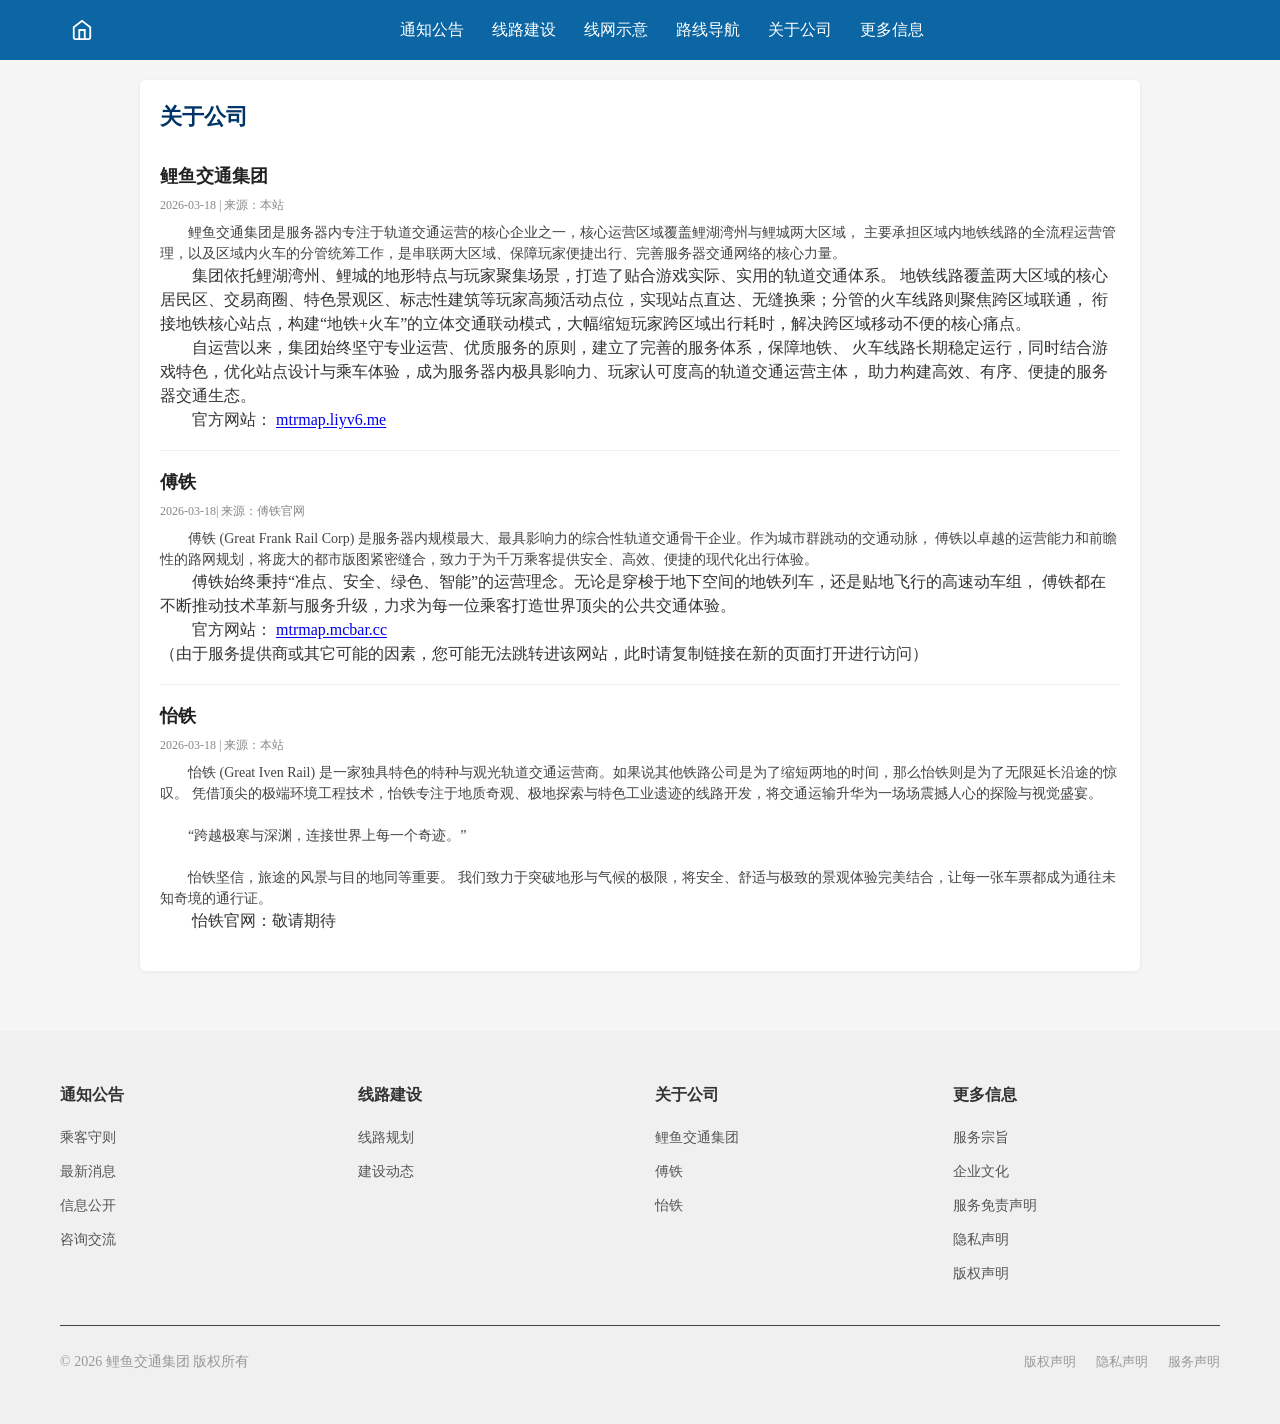
==== commit 2947a1f5: "Update aboutcompany.html" ====
--- a/aboutcompany.html
+++ b/aboutcompany.html
@@ -54,12 +54,12 @@
 火车线路长期稳定运行，同时结合游戏特色，优化站点设计与乘车体验，成为服务器内极具影响力、玩家认可度高的轨道交通运营主体，
 助力构建高效、有序、便捷的服务器交通生态。</p>
 <p>&emsp;&emsp;官方网站：
-  <a href="https://liyv6.github.io/liyvtrangroup/"
+  <a href="https://mtrmap.liyv.me"
     target="_blank"
     style="color: #0000ee; text-decoration: underline; text-underline-offset: 2px; cursor: pointer;"
     onmouseover="this.style.color='#000099'; this.style.textDecoration='underline wavy #000099'"
     onmouseout="this.style.color='#0000ee'; this.style.textDecoration='underline #0000ee'">
-    liyv6.github.io/liyvtrangroup/
+    mtrmap.liyv6.me
   </a>
 </p>
                 </article>
@@ -156,4 +156,4 @@
     </footer>
     <script src="js/main.js"></script>
 </body>
-</html>+</html>
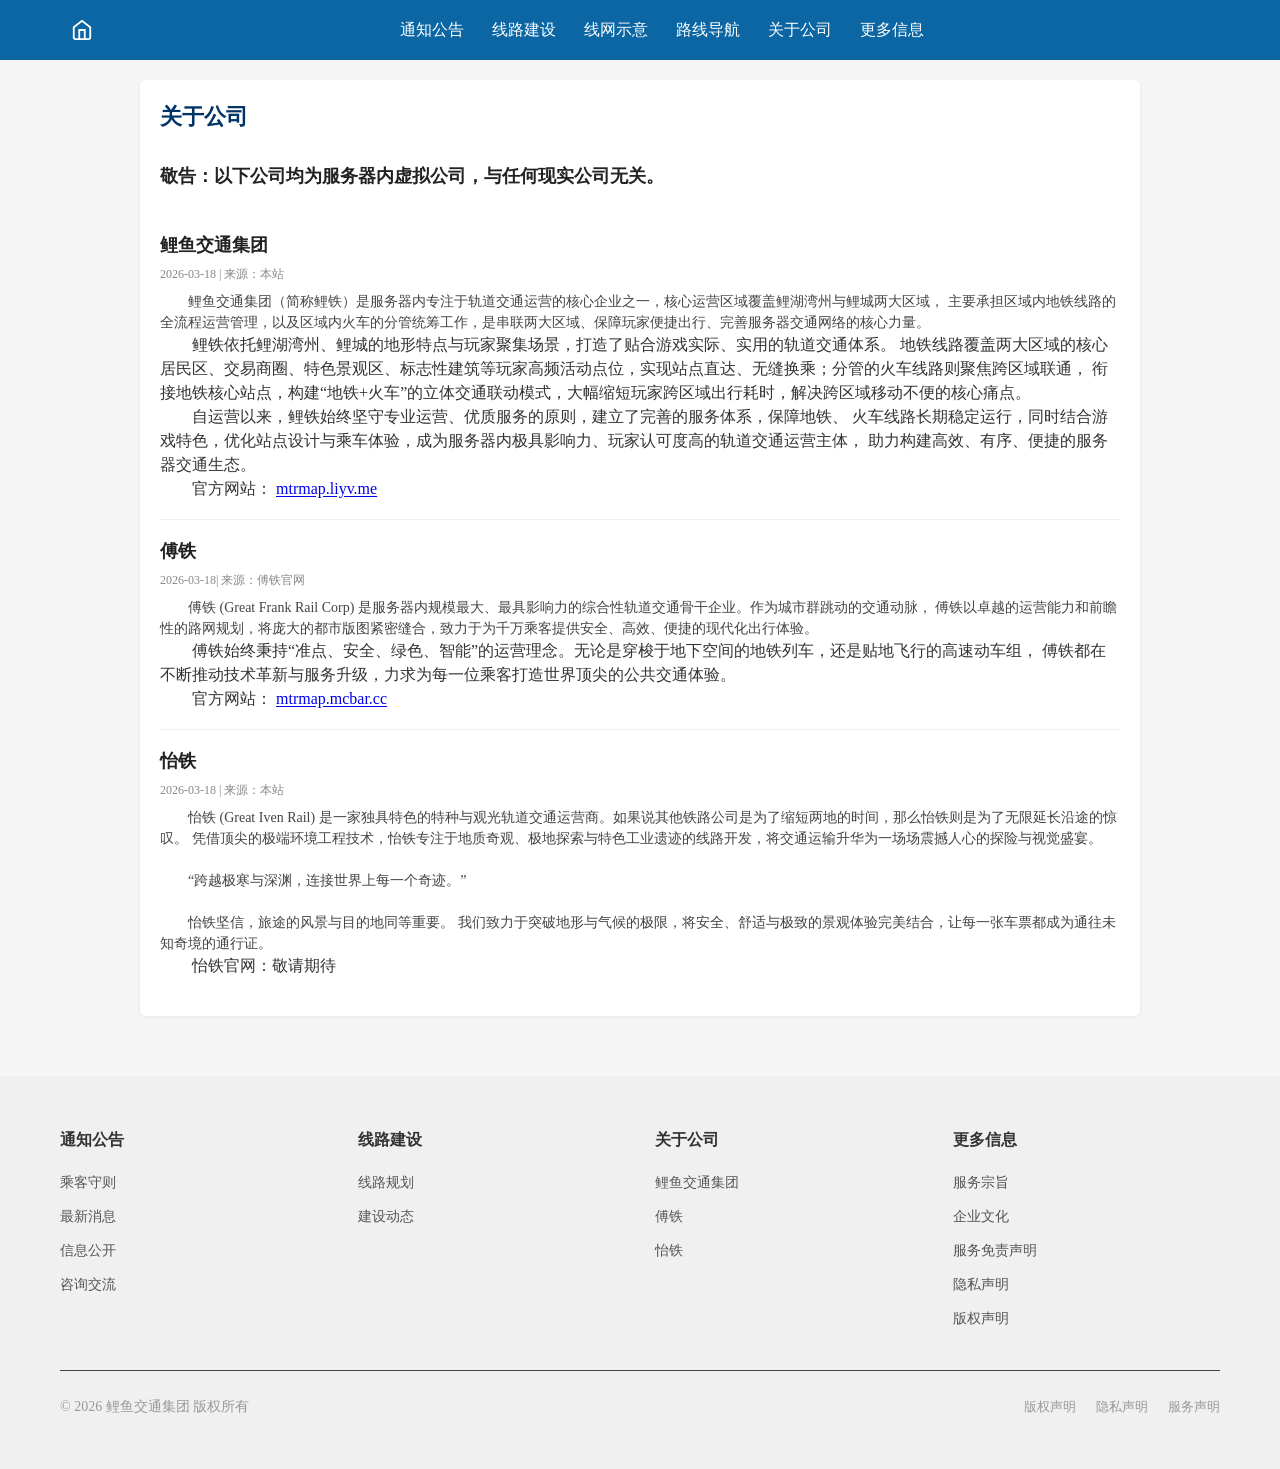
==== commit 085e66fd: "Add files via upload" ====
--- a/aboutcompany.html
+++ b/aboutcompany.html
@@ -25,7 +25,7 @@
                     <li class="nav-item"><a href="notices.html" class="nav-link">通知公告</a></li>
                     <li class="nav-item"><a href="lineplan.html" class="nav-link">线路建设</a></li>
                     <li class="nav-item"><a href="linemap.html" class="nav-link">线网示意</a></li>
-                    <li class="nav-item"><a href="https://mtr-query.mcbar.cc" target="_blank" class="nav-link">路线导航</a></li>
+                    <li class="nav-item"><a href="https://routeguide.liyv.me" target="_blank" class="nav-link">路线导航</a></li>
                     <li class="nav-item"><a href="aboutcompany.html" class="nav-link">关于公司</a></li>
                     <li class="nav-item"><a href="moreinfo.html" class="nav-link">更多信息</a></li>
                 </ul>
@@ -39,18 +39,24 @@
     <main class="news-page">
         <div class="page-container">
             <h1 class="page-title">关于公司</h1>
-            
+
+            <div class="news-list" id="planList">
+                 <article class="news-item">
+                    <h3 class="news-title">敬告：以下公司均为服务器内虚拟公司，与任何现实公司无关。</h3>
+                 </article>
+            </div>
+
             <div class="news-list" id="planList">
                 <article class="news-item">
                     <h3 class="news-title" id="liyu-transport-group">鲤鱼交通集团 </h3>
                     <p class="news-meta">2026-03-18 | 来源：本站</p>
                     <p class="news-summary">
-&emsp;&emsp;鲤鱼交通集团是服务器内专注于轨道交通运营的核心企业之一，核心运营区域覆盖鲤湖湾州与鲤城两大区域，
+&emsp;&emsp;鲤鱼交通集团（简称鲤铁）是服务器内专注于轨道交通运营的核心企业之一，核心运营区域覆盖鲤湖湾州与鲤城两大区域，
 主要承担区域内地铁线路的全流程运营管理，以及区域内火车的分管统筹工作，是串联两大区域、保障玩家便捷出行、完善服务器交通网络的核心力量。</p>
-<p>&emsp;&emsp;集团依托鲤湖湾州、鲤城的地形特点与玩家聚集场景，打造了贴合游戏实际、实用的轨道交通体系。
+<p>&emsp;&emsp;鲤铁依托鲤湖湾州、鲤城的地形特点与玩家聚集场景，打造了贴合游戏实际、实用的轨道交通体系。
 地铁线路覆盖两大区域的核心居民区、交易商圈、特色景观区、标志性建筑等玩家高频活动点位，实现站点直达、无缝换乘；分管的火车线路则聚焦跨区域联通，
 衔接地铁核心站点，构建“地铁+火车”的立体交通联动模式，大幅缩短玩家跨区域出行耗时，解决跨区域移动不便的核心痛点。</p>
-<p>&emsp;&emsp;自运营以来，集团始终坚守专业运营、优质服务的原则，建立了完善的服务体系，保障地铁、
+<p>&emsp;&emsp;自运营以来，鲤铁始终坚守专业运营、优质服务的原则，建立了完善的服务体系，保障地铁、
 火车线路长期稳定运行，同时结合游戏特色，优化站点设计与乘车体验，成为服务器内极具影响力、玩家认可度高的轨道交通运营主体，
 助力构建高效、有序、便捷的服务器交通生态。</p>
 <p>&emsp;&emsp;官方网站：
@@ -59,7 +65,7 @@
     style="color: #0000ee; text-decoration: underline; text-underline-offset: 2px; cursor: pointer;"
     onmouseover="this.style.color='#000099'; this.style.textDecoration='underline wavy #000099'"
     onmouseout="this.style.color='#0000ee'; this.style.textDecoration='underline #0000ee'">
-    mtrmap.liyv6.me
+    mtrmap.liyv.me
   </a>
 </p>
                 </article>
@@ -78,8 +84,7 @@
     onmouseover="this.style.color='#000099'; this.style.textDecoration='underline wavy #000099'"
     onmouseout="this.style.color='#0000ee'; this.style.textDecoration='underline #0000ee'">
     mtrmap.mcbar.cc
-  </a>
-</p><p>（由于服务提供商或其它可能的因素，您可能无法跳转进该网站，此时请复制链接在新的页面打开进行访问）</p>
+  </a></p>
                 </article>
                 <article class="news-item">
                     <h3 class="news-title" id="dayiwen-railway">怡铁</h3>
@@ -156,4 +161,4 @@
     </footer>
     <script src="js/main.js"></script>
 </body>
-</html>
+</html>
--- a/css/style.css
+++ b/css/style.css
@@ -29,6 +29,8 @@
     --header-height: 60px;
 /*功能区固定高度*/
     --function-height: 120px;
+/*首页英雄区大字（可直接修改）*/
+    --hero-title-size: 40px;
 /*预留扩展变量：深色模式配色、圆角、动画时长等*/
 }
 
@@ -71,7 +73,6 @@
     display: block;
 }
 
-/*清除按钮默认样式*/
 button {
     border: none;
     background: none;
@@ -209,12 +210,66 @@
     z-index: 0; /* 在 header 之下 */
 }
 
+/* Banner 背景（现在使用背景图替代 img） */
 .banner-bg {
-    width: 100%;
-    height: 100%;
+    position: absolute;
+    inset: 0; /* top:0; right:0; bottom:0; left:0 */
+    background-size: cover;
+    background-position: center center;
+    background-repeat: no-repeat;
     display: flex;
     align-items: center;
     justify-content: center;
+}
+
+/* --- Hero / Banner（简洁且易维护）
+   - 背景使用 .banner-bg，图片通过 background-image 设置（cover, center）
+   - 英雄区文字由 --hero-title-size 控制，用于快速调整大小
+   - 动画：延迟 1s，从下向上浮现（600ms），使用 forwards 保持最终状态
+*/
+.banner-bg { /* 背景容器，覆盖 hero-banner 区域 */
+    position: absolute; inset: 0; background-size: cover; background-position: center; background-repeat: no-repeat;
+    display:flex; align-items:center; justify-content:center;
+}
+.hero-title {
+    color: var(--white-color);
+    /* 放大两倍：基于变量修改，直接放大显示 */
+    font-size: calc(var(--hero-title-size) * 2);
+    font-weight: 800;
+    text-align: center;
+    /* 去掉文字阴影，保持清爽 */
+    text-shadow: none;
+    position: absolute;
+    /* 放置在图片的地平线（视觉上约为中下部），根据需要调整百分比 */
+    bottom: 38%;
+    left: 50%;
+    transform: translateX(-50%) translateY(18px); /* 使用显式的 translateX/Y 便于同步伪元素 */
+    opacity: 0;
+    /* 动画：从快到慢的 ease-out 节奏，延迟 1s，时长 800ms */
+    animation: heroSlideUp 800ms cubic-bezier(.0,.6,.2,1) 1s forwards;
+    z-index: 2; /* 确保文字在倒影之上 */
+}
+@keyframes heroSlideUp { from { transform: translate(-50%, 18px); opacity:0; } 60% { transform: translate(-50%, -4px); opacity:1; } to { transform: translate(-50%, 0); opacity:1; } }
+
+/* 水面倒影效果：使用 ::after 复刻文字并垂直翻转，添加模糊和渐变遮罩 */
+.hero-title::after {
+    /* 倒影：紧贴文字底部并向下渐隐，使用变量 --reflection-gap 可微调间距 */
+    content: attr(data-text);
+    position: absolute;
+    top: calc(100% + var(--reflection-gap, 6px));
+    left: 50%;
+    transform: translateX(-50%) translateY(18px) scaleY(-1);
+    transform-origin: center top;
+    font-size: inherit;
+    font-weight: inherit;
+    line-height: inherit;
+    color: rgba(255,255,255,0.45);
+    filter: blur(2px) saturate(0.9);
+    opacity: 0.6;
+    pointer-events: none;
+    z-index: 1; /* 在文字之下 */
+    -webkit-mask-image: linear-gradient(to bottom, rgba(0,0,0,0.6), rgba(0,0,0,0));
+    mask-image: linear-gradient(to bottom, rgba(0,0,0,0.6), rgba(0,0,0,0));
 }
 
 .banner-img {
